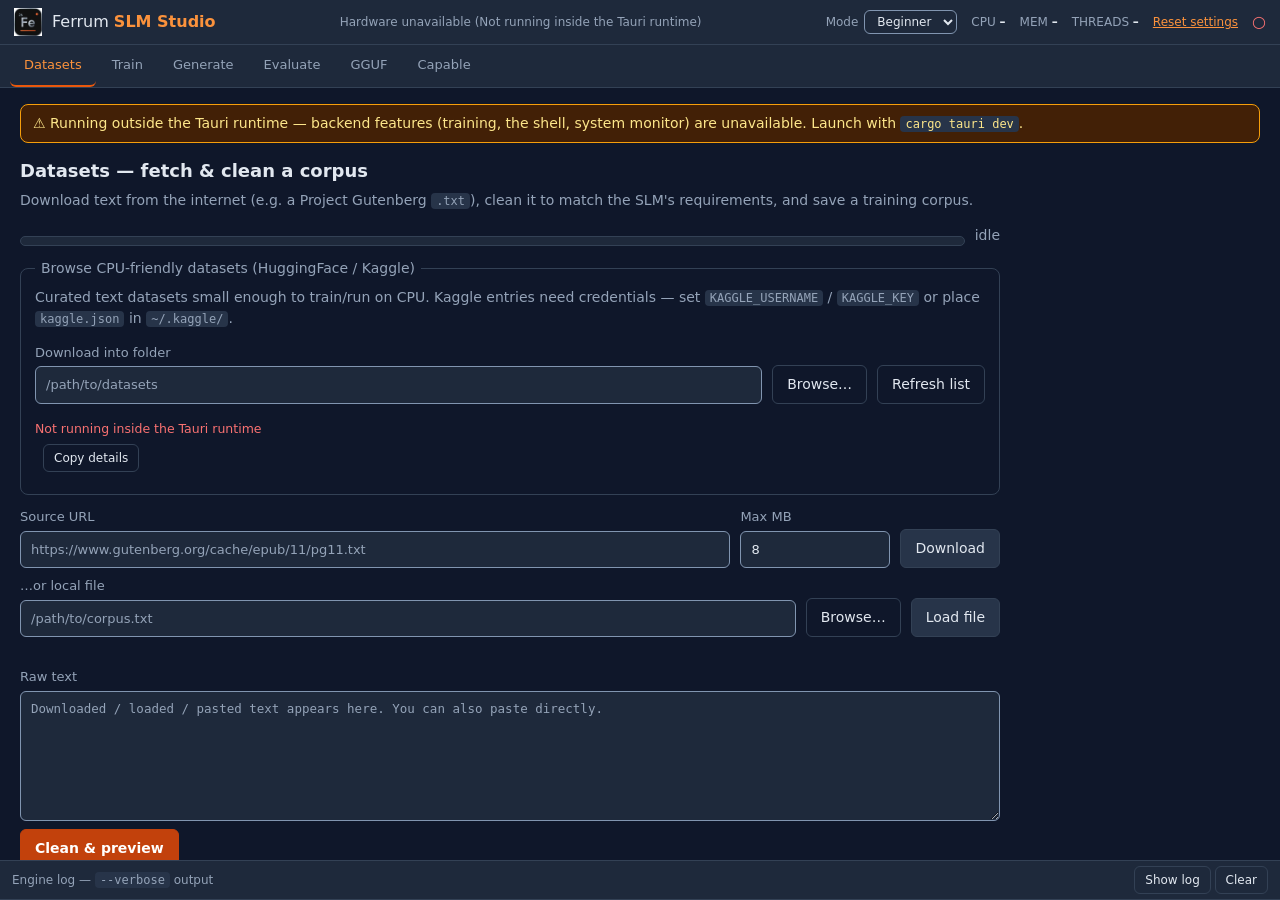
==== ferrum_gui/ui/index.html @ 92988f28 "feat(gui): add Beginner and Expert modes with presets and guided workflow - Add ferrum_gui/ui/core/m" ====
<!DOCTYPE html>
<html lang="en">
<head>
  <meta charset="UTF-8" />
  <meta name="viewport" content="width=device-width, initial-scale=1.0" />
  <title>Ferrum SLM Studio</title>
  <link rel="stylesheet" href="styles.css" />
</head>
<body>
  <!-- ── Top bar ─────────────────────────────────────────────────────────── -->
  <header id="topbar">
    <div class="brand">
      <img data-tip="The Ferrum logo. Ferrum SLM Studio is the desktop front end of the Ferrum engine: it trains, runs, evaluates, fine-tunes, exports and serves small language models, and every job runs on this computer's CPU; no GPU is used." src="logo.png" alt="Ferrum" width="28" height="28" />
      <span data-tip="The app name. Every tab calls the Ferrum engine library that the train_transformer and ferrum-serve command-line tools use too, and every model it writes is a GGUF file: byte-level BPE models also run in llama.cpp, Ollama and LM Studio, character-level ones only in Ferrum.">Ferrum <b>SLM Studio</b></span>
    </div>
    <div data-tip="Your hardware as the Studio detected it: CPU threads and cores, total and free RAM, and any GPU found. Ferrum is CPU-only, so a GPU is listed but never used. Free RAM is refreshed every 5 seconds; the line as it is now, which the top bar may cut short, follows." data-tip-live class="hwline muted" id="hwLine">Detecting your hardware...</div>
    <div class="mini-stats" id="miniStats">
      <label class="mode-switch">Mode
        <select id="uiMode">
          <option value="beginner">Beginner</option>
          <option value="expert">Expert</option>
        </select>
      </label>
      <span data-tip="Total CPU load of the whole machine in percent, counting every program, not only Ferrum. It is refreshed by the system monitor, every 1.5 seconds by default, and freezes when monitoring is switched off on the System tab." class="mini">CPU <b id="miniCpu">–</b></span>
      <span data-tip="Share of this machine's memory in use, in percent, counting every program. Training, fine-tuning and serving a model raise it. It is refreshed by the system monitor and freezes when monitoring is switched off on the System tab." class="mini">MEM <b id="miniMem">–</b></span>
      <span data-tip="Number of worker threads Ferrum's matrix kernels use, taken from the FERRUM_NUM_THREADS environment variable or, when that is not set, the detected core count. Generation and evaluation give identical results at any thread count; only speed changes." class="mini">THREADS <b id="miniThreads">–</b></span>
      <button id="resetSettings" class="linkbtn">Reset settings</button>
      <span data-tip="Backend connection. A filled green dot means the window talks to the Ferrum backend and every job works; a hollow red ring means the page runs outside the Tauri app, so training, the shell and the system monitor are unavailable." class="conn" id="connDot" role="img" aria-label="Backend not connected">○</span>
    </div>
  </header>

  <!-- ── Tabs ────────────────────────────────────────────────────────────── -->
  <div id="tabs" role="tablist" aria-label="Studio sections">
    <button class="tab active" id="tab-datasets" data-tab="datasets" role="tab" aria-controls="panel-datasets" aria-selected="true" tabindex="0">Datasets</button>
    <button class="tab adv-only" id="tab-prepare" data-tab="prepare" role="tab" aria-controls="panel-prepare" aria-selected="false" tabindex="-1">Prepare</button>
    <button class="tab" id="tab-train" data-tab="train" role="tab" aria-controls="panel-train" aria-selected="false" tabindex="-1">Train</button>
    <button class="tab" id="tab-generate" data-tab="generate" role="tab" aria-controls="panel-generate" aria-selected="false" tabindex="-1">Generate</button>
    <button class="tab" id="tab-evaluate" data-tab="evaluate" role="tab" aria-controls="panel-evaluate" aria-selected="false" tabindex="-1">Evaluate</button>
    <button class="tab adv-only" id="tab-models" data-tab="models" role="tab" aria-controls="panel-models" aria-selected="false" tabindex="-1">Models</button>
    <button class="tab" id="tab-gguf" data-tab="gguf" role="tab" aria-controls="panel-gguf" aria-selected="false" tabindex="-1">GGUF</button>
    <button class="tab adv-only" id="tab-finetune" data-tab="finetune" role="tab" aria-controls="panel-finetune" aria-selected="false" tabindex="-1">Fine-tune</button>
    <button class="tab adv-only" id="tab-export" data-tab="export" role="tab" aria-controls="panel-export" aria-selected="false" tabindex="-1">Export</button>
    <button class="tab adv-only" id="tab-serve" data-tab="serve" role="tab" aria-controls="panel-serve" aria-selected="false" tabindex="-1">Serve</button>
    <button class="tab adv-only" id="tab-system" data-tab="system" role="tab" aria-controls="panel-system" aria-selected="false" tabindex="-1">System</button>
    <button class="tab" id="tab-capable" data-tab="capable" role="tab" aria-controls="panel-capable" aria-selected="false" tabindex="-1">Capable</button>
  </div>

  <main id="content">
    <div data-tip="This warning appears only when the page is opened outside the Tauri desktop app, for example in a plain browser. Forms and tool-tips still work, but every button that needs the backend reports an error. Start the app with cargo tauri dev." id="webBanner" class="banner hidden">
      ⚠ Running outside the Tauri runtime — backend features (training, the shell,
      system monitor) are unavailable. Launch with <code>cargo tauri dev</code>.
    </div>

    <!-- ── Datasets ──────────────────────────────────────────────────────── -->
    <section class="panel active" id="panel-datasets" role="tabpanel" aria-labelledby="tab-datasets">
      <h2 data-tip="The Datasets tab turns raw text into a training corpus: fetch it from a URL, HuggingFace or Kaggle, or load a local file, then clean it, check the statistics and save it as a plain text file for the Train tab.">Datasets — fetch &amp; clean a corpus</h2>
      <p class="hint" data-tip="There are three ways in: Download from a URL, Load file from disk, or pasting into Raw text. Clean and preview never changes the raw text, and nothing reaches the disk until Save corpus writes the cleaned text, which the Train tab's Corpus field then uses if it is empty.">Download text from the internet (e.g. a Project Gutenberg
        <code>.txt</code>), clean it to match the SLM's requirements, and save a
        training corpus.</p>
      <div class="row">
        <div data-tip="Progress, from 0 to 100 percent, of the current Source URL, catalog, HuggingFace or Kaggle download or of a Clean run. It fills only when the total size is known. One runs at a time: the other buttons wait until it ends." class="progress" role="progressbar" aria-label="Download and clean progress" aria-valuemin="0" aria-valuemax="100" aria-valuenow="0"><div class="bar" id="dsBar"></div></div>
        <span data-tip="What the bar beside it is doing: idle, the megabytes downloaded so far out of the total, or the megabytes and documents cleaned. After a download it names the size and the source, after Clean only the megabytes cleaned, and after a failure it returns to idle." id="dsProgress" class="muted" role="status">idle</span>
      </div>

      <fieldset>
        <legend data-tip="This box lists curated text datasets small enough to train on a CPU and fetches single files from HuggingFace or Kaggle into the download folder. Every finished download is put into the local file field below, ready for Load file.">Browse CPU-friendly datasets (HuggingFace / Kaggle)</legend>
        <p class="hint" data-tip="HuggingFace files need no account except gated repositories, which take the Token field. Kaggle credentials are read by the backend from KAGGLE_USERNAME and KAGGLE_KEY or from ~/.kaggle/kaggle.json. Every download here is capped at 512 MiB and goes into the download folder.">Curated text datasets small enough to train/run on CPU.
          Kaggle entries need credentials — set <code>KAGGLE_USERNAME</code> /
          <code>KAGGLE_KEY</code> or place <code>kaggle.json</code> in
          <code>~/.kaggle/</code>.</p>
        <div class="row">
          <label>Download into folder
            <input type="text" id="dsDestDir" placeholder="/path/to/datasets" />
          </label>
          <button class="ghost browse-dir" id="dsDestDirBrowse" data-target="dsDestDir">Browse…</button>
          <button id="dsCatalogLoad" class="ghost">Refresh list</button>
        </div>
        <div data-tip="The dataset list: one card per entry with its name, source, approximate size, format and a short description, and a Download button that saves the file into the folder above. The list is built into the app; Refresh list reloads it." id="dsCatalog" class="catalog"></div>

        <div class="row adv-only">
          <label>HuggingFace repo
            <input type="text" id="dsHfRepo" placeholder="owner/name (e.g. roneneldan/TinyStories)" />
          </label>
          <label>File
            <input type="text" id="dsHfFile" placeholder="TinyStories-valid.txt" />
          </label>
          <label class="narrow">Token (gated)
            <input type="text" id="dsHfToken" placeholder="optional" />
          </label>
          <button id="dsHfDownload">Fetch HF</button>
        </div>
        <div class="row adv-only">
          <label>Kaggle owner/slug
            <input type="text" id="dsKgRepo" placeholder="owner/dataset" />
          </label>
          <label>File
            <input type="text" id="dsKgFile" placeholder="data.csv" />
          </label>
          <button id="dsKgDownload">Fetch Kaggle</button>
        </div>
        <span data-tip="Errors from the catalog, HuggingFace and Kaggle downloads appear here, for example a missing download folder, missing Kaggle credentials or a failed connection, with a hint and a Copy details button below. It is empty when all is well." class="err" id="errDsCatalog" role="alert"></span>
      </fieldset>

      <div class="row">
        <label>Source URL
          <input type="text" id="dsUrl" placeholder="https://www.gutenberg.org/cache/epub/11/pg11.txt" />
        </label>
        <label class="narrow">Max MB
          <input type="number" id="dsMaxMb" value="8" min="1" step="1" />
        </label>
        <button id="dsDownload">Download</button>
      </div>
      <div class="row">
        <label>…or local file
          <input type="text" id="dsFile" placeholder="/path/to/corpus.txt" />
        </label>
        <button class="ghost browse" id="dsFileBrowse" data-target="dsFile">Browse…</button>
        <button id="dsLoadFile">Load file</button>
      </div>
      <span data-tip="Errors from the Source URL download and from Load file appear here: an empty field, a URL that does not start with http or https, a host that does not answer, or a file that cannot be read. Empty means no error." class="err" id="errDsSource" role="alert"></span>

      <label>Raw text
        <textarea id="dsRaw" rows="6" placeholder="Downloaded / loaded / pasted text appears here. You can also paste directly."></textarea>
      </label>

      <fieldset class="adv-only">
        <legend data-tip="These switches decide what Clean and preview does to the raw text: drop Project Gutenberg headers and footers, collapse blank lines, turn smart punctuation into ASCII, remove control characters, lowercase, and cap the length. The Raw text box itself is never changed.">Cleaning options</legend>
        <label class="chk"><input type="checkbox" id="optGutenberg" checked /> Strip Project Gutenberg boilerplate</label>
        <label class="chk"><input type="checkbox" id="optCollapse" checked /> Collapse blank lines / trailing spaces</label>
        <label class="chk"><input type="checkbox" id="optPunct" checked /> Normalize smart punctuation → ASCII</label>
        <label class="chk"><input type="checkbox" id="optControl" checked /> Strip control characters</label>
        <label class="chk"><input type="checkbox" id="optLower" /> Lowercase (shrinks vocabulary)</label>
        <label class="narrow">Max chars (0 = all)
          <input type="number" id="optMaxChars" value="0" min="0" step="1000" />
        </label>
      </fieldset>

      <div class="row">
        <button id="dsClean" class="primary">Clean &amp; preview</button>
        <div data-tip="Statistics of the cleaned corpus after Clean and preview: characters, words, lines, bytes, and the number of distinct characters, which is the vocabulary a character-level model would need. It stays empty until the first clean." class="stats" id="dsStats"></div>
      </div>
      <span data-tip="Errors from Clean and preview appear here, for example when the Raw text box is empty or nothing is left after cleaning, which means the options removed everything. A hint and a Copy details button appear below it." class="err" id="errDsClean" role="alert"></span>

      <label>Cleaned preview
        <textarea id="dsPreview" rows="6" readonly placeholder="Cleaned corpus preview…"></textarea>
      </label>

      <div class="row">
        <label>Save to
          <input type="text" id="dsOut" placeholder="/path/to/clean_corpus.txt" />
        </label>
        <button class="ghost browse-save" id="dsOutBrowse" data-target="dsOut">Browse…</button>
        <button id="dsSave" class="primary">Save corpus</button>
        <button id="btnGoTrain" class="ghost">Continue to Train →</button>
      </div>
      <span data-tip="Errors from Save corpus appear here: nothing cleaned yet, an empty Save to path, or a folder or file the app cannot create or write. Missing parent folders are created automatically, so a brand-new path is fine." class="err" id="errDsSave" role="alert"></span>
    </section>

    <!-- ── Prepare (clean + split text files, like `train_transformer prepare`) ── -->
    <section class="panel" id="panel-prepare" role="tabpanel" aria-labelledby="tab-prepare">
      <h2 data-tip="The Prepare tab cleans text files or whole folders straight from disk, can drop duplicate documents, and splits them into train, validation and test files with a manifest, exactly like the train_transformer prepare command with the same options.">Prepare — clean, deduplicate and split a dataset</h2>
      <p class="hint" data-tip="The same split seed and the same documents always give the same split, and the seed is written into the manifest so a run can be repeated. Pressing Stop leaves every existing file unchanged. Progress counts bytes read across all input files.">Reads text files or whole folders straight from disk (a big corpus never
        goes through this window), cleans every document, and writes
        <code>train.txt</code>, <code>val.txt</code>, <code>test.txt</code> and a
        <code>manifest.json</code> that records what was done. It runs the same code as
        <code>train_transformer prepare</code>, so the same options give the same files.</p>

      <label>Input files and folders (one per line)
        <textarea id="dpInputs" rows="3" placeholder="/path/to/book.txt&#10;/path/to/folder-of-texts"></textarea>
      </label>
      <div class="row">
        <button class="ghost browse-add" id="dpAddFile" data-target="dpInputs">Add file…</button>
        <button class="ghost browse-add-dir" id="dpAddDir" data-target="dpInputs">Add folder…</button>
      </div>
      <div class="row">
        <label>Output folder <input type="text" id="dpOut" placeholder="/path/to/prepared" /></label>
        <button class="ghost browse-dir" id="dpOutBrowse" data-target="dpOut">Browse…</button>
      </div>

      <div class="grid">
        <label>Validation share <input type="number" id="dpVal" value="0.05" min="0" max="0.99" step="0.01" /></label>
        <label>Test share <input type="number" id="dpTest" value="0.05" min="0" max="0.99" step="0.01" /></label>
        <label>Split seed <input type="number" id="dpSeed" value="42" min="0" /></label>
        <label>Min chars <input type="number" id="dpMin" value="1" min="0" /></label>
        <label>Max chars (0=off) <input type="number" id="dpMax" value="0" min="0" /></label>
        <label>Document separator <input type="text" id="dpSep" value="&lt;|endoftext|&gt;" /></label>
      </div>
      <div class="row">
        <label class="chk"><input type="checkbox" id="dpDedup" /> Drop duplicate documents</label>
        <label class="chk"><input type="checkbox" id="dpNfkc" /> Unicode NFKC</label>
        <label class="chk"><input type="checkbox" id="dpLower" /> Lowercase</label>
        <label class="chk"><input type="checkbox" id="dpGutenberg" /> Strip Project Gutenberg boilerplate</label>
        <label class="chk"><input type="checkbox" id="dpLossy" /> Replace invalid UTF-8 bytes</label>
      </div>
      <span data-tip="Problems with the Prepare form or run appear here: no inputs, no output folder, a share that is not between 0 and 1, shares that add up to 1 or more, a negative whole number, or a file that cannot be read." class="err" id="errPrepare" role="alert"></span>

      <div class="row">
        <button id="dpRun" class="primary">Prepare</button>
        <button id="dpCancel" class="ghost hidden">Stop</button>
        <div data-tip="Progress of the running preparation, from 0 to 100 percent, measured in bytes of input read out of the total size of all input files. It jumps to 100 percent when the run finishes and starts again at 0 on the next run." class="progress" role="progressbar" aria-label="Dataset preparation progress" aria-valuemin="0" aria-valuemax="100" aria-valuenow="0"><div class="bar" id="dpBar"></div></div>
        <span data-tip="What the preparation is doing: idle, then the file number, megabytes read out of the total and documents read so far, then done or error, or stopped when Stop was pressed, in which case no files were changed." id="dpStatus" class="muted" role="status">idle</span>
      </div>
      <div data-tip="The summary of the last run: files read and seconds taken, the documents, characters, bytes and path of each split, why documents were rejected, the manifest path, and the same summary line the command line prints." id="dpResult" class="result"></div>
      <div class="row">
        <button id="dpUse" class="ghost hidden">Use the splits in Train and Evaluate</button>
      </div>
    </section>

    <!-- ── Train ─────────────────────────────────────────────────────────── -->
    <section class="panel" id="panel-train" role="tabpanel" aria-labelledby="tab-train">
      <h2 data-tip="The Train tab trains a new GPT-2 style transformer language model from scratch on your corpus, on the CPU, and saves it as a GGUF file. The Vocab field chooses a character-level model (0) or a byte-level BPE vocabulary (256 or more).">Train a transformer SLM</h2>
      <div class="row">
        <label>Corpus <input type="text" id="trCorpus" placeholder="/path/to/corpus.txt, or a token file made below" /></label>
        <button class="ghost browse" id="trCorpusBrowse" data-target="trCorpus">Browse…</button>
      </div>
      <div class="row">
        <label>Model output <input type="text" id="trModel" placeholder="/path/to/model.gguf" /></label>
        <button class="ghost browse-save" id="trModelBrowse" data-target="trModel">Browse…</button>
      </div>
      <div class="row">
        <label>Model size preset
          <select id="trPreset">
            <option value="custom" selected>Custom</option>
            <option value="tiny">Tiny (~0.2M params — fastest)</option>
            <option value="small">Small (~1.5M params — balanced)</option>
            <option value="medium">Medium (~7M params — stronger)</option>
          </select>
        </label>
      </div>

      <div class="grid">
        <label class="adv-only">Context <input type="number" id="trContext" value="16" min="1" /></label>
        <label class="adv-only">Embed dim <input type="number" id="trEmbed" value="32" min="1" /></label>
        <label class="adv-only">Heads <input type="number" id="trHeads" value="4" min="1" /></label>
        <label class="adv-only">Blocks <input type="number" id="trBlocks" value="2" min="1" /></label>
        <label class="adv-only">Hidden <input type="number" id="trHidden" value="64" min="1" /></label>
        <label>Epochs <input type="number" id="trEpochs" value="100" min="1" /></label>
        <label class="adv-only">LR <input type="number" id="trLr" value="0.01" step="0.001" min="0" /></label>
        <label class="adv-only">Batch <input type="number" id="trBatch" value="16" min="1" /></label>
        <label class="adv-only">Vocab (0/≥256) <input type="number" id="trVocab" value="512" min="0" /></label>
        <label class="adv-only">Threads (0=auto) <input type="number" id="trThreads" value="0" min="0" /></label>
        <label class="adv-only">Seed <input type="number" id="trSeed" value="1337" min="0" /></label>
        <label class="adv-only">Stride (0=ctx) <input type="number" id="trStride" value="0" min="0" /></label>
        <label class="adv-only">Token budget (0=off) <input type="text" id="trTokens" value="0" /></label>
        <label class="adv-only">Weight decay <input type="number" id="trWd" value="0" step="0.01" min="0" /></label>
        <label class="adv-only">Dropout <input type="number" id="trDropout" value="0" step="0.05" min="0" max="0.95" /></label>
        <label class="adv-only">Grad clip (0=off) <input type="number" id="trClip" value="0" step="0.1" min="0" /></label>
        <label class="adv-only">Warmup steps <input type="number" id="trWarmup" value="0" min="0" /></label>
        <label class="adv-only">Val fraction (0=off) <input type="number" id="trVal" value="0" step="0.05" min="0" max="0.5" /></label>
        <label class="adv-only">Patience <input type="number" id="trPatience" value="0" min="0" /></label>
        <label class="adv-only">Tokenizer file <input type="text" id="trTokenizer" placeholder="optional, e.g. tok.gguf" /></label>
        <label class="adv-only">Checkpoint file <input type="text" id="trCkpt" placeholder="optional, e.g. run.fckp" /></label>
        <label class="adv-only">Checkpoint every <input type="number" id="trCkptEvery" value="0" min="0" /></label>
      </div>
      <div class="row adv-only">
        <label class="chk"><input type="checkbox" id="trCosine" /> Cosine LR (with warmup)</label>
        <label class="chk"><input type="checkbox" id="trTie" /> Tie embedding + head</label>
        <label class="chk"><input type="checkbox" id="trQat" checked /> Int8 QAT</label>
        <label class="chk"><input type="checkbox" id="trResume" /> Resume from checkpoint</label>
      </div>
      <div class="grid adv-only">
        <label>Save precision
          <select id="trQuant">
            <option value="f32">f32 (full precision)</option>
            <option value="int8" selected>int8 (Q8_0)</option>
            <option value="int4">int4 (Q4_0)</option>
          </select>
        </label>
      </div>
      <label class="chk adv-only"><input type="checkbox" id="trVerbose" /> Verbose (stream engine internals to the terminal)</label>
      <fieldset class="adv-only">
        <legend data-tip="This optional block turns a corpus too big for memory into a token file once, using an existing tokenizer file. Training then streams the tokens from disk, so RAM does not grow with the corpus, and the model comes out the same.">Tokenize a large corpus first (optional)</legend>
        <p class="hint" data-tip="Tokenize corpus writes a ferrum-tokens GGUF file of token ids. When it finishes, the Train Corpus field is set to that file and the pre-flight check runs again, which then shows the file's token, document and vocabulary counts.">For text too big to hold in memory: turn it into a token file once, then put
          that file in the <strong>Corpus</strong> field above. Training streams it from disk, so RAM
          does not grow with the corpus. It uses the <strong>Tokenizer file</strong> field above, which
          must already exist (a first training run with that field filled in creates it), and gives the
          same model as training on the text.</p>
        <div class="row">
          <label>Text file or folder <input type="text" id="tkInput" placeholder="/path/to/corpus.txt or a folder of texts" /></label>
          <button class="ghost browse" id="tkInputBrowse" data-target="tkInput">File…</button>
          <button class="ghost browse-dir" id="tkInputDirBrowse" data-target="tkInput">Folder…</button>
        </div>
        <div class="row">
          <label>Token file to write <input type="text" id="tkOut" placeholder="/path/to/corpus.tok.gguf" /></label>
          <button class="ghost browse-save" id="tkOutBrowse" data-target="tkOut">Save as…</button>
          <label class="narrow">Document separator <input type="text" id="tkSep" value="&lt;|endoftext|&gt;" /></label>
        </div>
        <span data-tip="Problems with tokenizing appear here: an empty text, tokenizer or output field, a tokenizer file that does not exist yet, or text that cannot be read. A first training run with the Tokenizer file field filled in creates that tokenizer." class="err" id="errTokenize" role="alert"></span>
        <div class="row">
          <button id="tkRun">Tokenize corpus</button>
          <button id="tkCancel" class="ghost hidden">Stop</button>
          <div data-tip="Progress of the tokenizing run, from 0 to 100 percent, in bytes of text read out of the total size of all input files. It reaches 100 percent when the token file has been written and starts at 0 on the next run." class="progress" role="progressbar" aria-label="Tokenizing progress" aria-valuemin="0" aria-valuemax="100" aria-valuenow="0"><div class="bar" id="tkBar"></div></div>
          <span data-tip="What tokenizing is doing: idle, then the file number, megabytes read out of the total and tokens written so far, then done or error, or stopped when Stop was pressed, in which case no token file was written." id="tkStatus" class="muted" role="status">idle</span>
        </div>
        <div data-tip="The summary of the last tokenizing run: tokens and documents written, number of files, vocabulary size, seconds, bytes in and out and the token file path, plus the matching command-line line. The Train Corpus field then points at that file." id="tkResult" class="result"></div>
      </fieldset>
      <fieldset>
        <legend data-tip="The pre-flight check runs 300 milliseconds after any Train field changes. It estimates the parameter count and peak RAM of the run and whether llama.cpp can run the result. Train stays disabled while the run would exceed the RAM limit, unless the box below is ticked.">Pre-flight check</legend>
        <div data-tip="Pre-flight cards: parameter count, estimated peak RAM against the usable limit and the free RAM, whether llama.cpp can run the model and why, the tokens, documents and vocabulary of the token file plus a note on corpus and RAM when the corpus is one, and any problem to fix first." id="trPreflight" class="infocards"></div>
        <p data-tip="Why Train is blocked: the run needs more RAM than the engine allows, which is three quarters of the free RAM and at most 16 GB. Lower batch, context, embed dim or blocks, or tick the box below to skip the check." class="hint" id="trPreflightWhy"></p>
        <label class="chk hidden" id="trForceLabel"><input type="checkbox" id="trForce" /> I know, try anyway (skip the RAM check)</label>
      </fieldset>
      <span data-tip="Problems with training appear here: a required field left empty, a number out of range, an embed dim not divisible by the heads, a vocab between 1 and 255, Resume without a checkpoint file, or an engine error during the run." class="err" id="errTrain" role="alert"></span>

      <div class="row">
        <button id="trStart" class="primary">Train</button>
        <button id="trCancel" class="ghost hidden">Stop training</button>
        <div data-tip="Training progress from 0 to 100 percent: epochs finished out of the epochs requested. Under a token budget the number of epochs is not known in advance, so the bar does not move, but the status beside it still counts." class="progress" role="progressbar" aria-label="Training progress" aria-valuemin="0" aria-valuemax="100" aria-valuenow="0"><div class="bar" id="trBar"></div></div>
        <span data-tip="The training status: idle, training, then the current epoch out of the total with its loss, then done, error, or the step at which Stop ended the run. The loss should fall as the epochs go by." id="trStatus" class="muted" role="status">idle</span>
      </div>
      <canvas data-tip="The training loss curve: one point per reported epoch, only the latest 1000 kept, scaled between the lowest and the highest of the plotted points, whose values are printed on the chart. A falling line means the model is learning." id="trChart" width="900" height="140" role="img" aria-label="Training loss curve"></canvas>
      <pre data-tip="The result of the last training run: bytes written and model path, method, final loss and seconds, input and output dimensions, tokenizer and layer count. A run ended by Stop still saves the model trained so far." id="trResult" class="result"></pre>
      <div class="row">
        <button id="btnGoGenerate" class="ghost">Generate text with this model →</button>
        <button id="btnGoEvaluate" class="ghost">Evaluate this model →</button>
      </div>
    </section>

    <!-- ── Generate ──────────────────────────────────────────────────────── -->
    <section class="panel" id="panel-generate" role="tabpanel" aria-labelledby="tab-generate">
      <h2 data-tip="The Generate tab writes new text with a Ferrum model trained in this Studio or with the command line. The text appears in the box below while it is produced when streaming is on, or all at once at the end.">Generate (with live streaming)</h2>
      <div class="row">
        <label>Model <input type="text" id="genModel" placeholder="/path/to/model.gguf" /></label>
        <button class="ghost browse" id="genModelBrowse" data-target="genModel">Browse…</button>
      </div>
      <label>Seed text
        <textarea id="genSeed" rows="3" placeholder="Once upon a time"></textarea>
      </label>
      <div class="grid">
        <label>Chars <input type="number" id="genChars" value="200" min="1" /></label>
        <label>Temperature (0 = greedy) <input type="number" id="genTemp" value="0.8" step="0.05" min="0" /></label>
        <label class="adv-only">Gen seed (blank=random) <input type="number" id="genSeedNum" placeholder="random" /></label>
        <label class="adv-only">Max tokens (0 = use chars) <input type="number" id="genMaxTokens" value="0" min="0" step="1" /></label>
        <label class="adv-only">Top-k (0 = off) <input type="number" id="genTopK" value="0" min="0" step="1" /></label>
        <label class="adv-only">Top-p (1.0 = off) <input type="number" id="genTopP" value="1.0" min="0.01" max="1" step="0.05" /></label>
        <label class="adv-only">Repetition penalty (1.0 = off) <input type="number" id="genRep" value="1.0" min="0" step="0.05" /></label>
      </div>
      <label class="adv-only">Stop strings (one per line)
        <textarea id="genStop" rows="2" placeholder="e.g. a full stop and space, or \n for a new line"></textarea>
      </label>
      <label class="chk"><input type="checkbox" id="genStream" checked /> Stream output live</label>
      <label class="chk adv-only"><input type="checkbox" id="genVerbose" /> Verbose</label>
      <span data-tip="Problems with generating appear here: no model path, a number out of range such as Top-p above 1 or Chars below 1, a file that is not a Ferrum model, or an engine error while writing." class="err" id="errGen" role="alert"></span>
      <div class="row">
        <button id="genStart" class="primary">Generate</button>
        <button id="genCancel" class="ghost hidden">Stop</button>
        <span class="spinner hidden" id="genSpin" aria-hidden="true"></span><span data-tip="The generation status: generating while the model writes, then done or stopped with the number of characters returned, or error. The spinner beside it turns for as long as a generation runs." id="genStatus" class="muted" role="status"></span>
      </div>
      <div data-tip="The generated text. With streaming on it shows only the continuation, grows piece by piece and is set from the final result at the end, so a late piece is never lost; with streaming off the whole text, seed included, appears at the end." id="genOut" class="output" placeholder="Generated text appears here…"></div>
    </section>

    <!-- ── Evaluate ──────────────────────────────────────────────────────── -->
    <section class="panel" id="panel-evaluate" role="tabpanel" aria-labelledby="tab-evaluate">
      <h2 data-tip="The Evaluate tab scores models on text they were not trained on and adds one table row per scored text. Lower perplexity is better; a model that learned nothing scores about its vocabulary size, the uniform baseline.">Evaluate — held-out perplexity</h2>
      <p class="hint" data-tip="A held-out text and an optional test file give one row each, so a model can be checked on two texts in one run. Perplexity compares only models with the same vocabulary; the bits per byte column compares any two models on the same text.">Score one or more models on text they were <em>not</em> trained
        on. Lower perplexity is better; a model that learned nothing scores its
        vocabulary size.</p>
      <div class="row">
        <label>Model <input type="text" id="evModel" placeholder="/path/to/model.gguf" /></label>
        <button class="ghost browse" id="evModelBrowse" data-target="evModel">Browse…</button>
      </div>
      <div class="row">
        <label>Held-out text file <input type="text" id="evFile" placeholder="/path/to/heldout.txt (or paste below)" /></label>
        <button class="ghost browse" id="evFileBrowse" data-target="evFile">Browse…</button>
      </div>
      <label>…or paste held-out text
        <textarea id="evText" rows="3" placeholder="Paste held-out text to score against"></textarea>
      </label>
      <div class="row adv-only">
        <label>Test text file (optional) <input type="text" id="evTestFile" placeholder="/path/to/test.txt — scored as a second row" /></label>
        <button class="ghost browse" id="evTestFileBrowse" data-target="evTestFile">Browse…</button>
      </div>
      <label class="chk adv-only"><input type="checkbox" id="evLossy" /> Decode invalid UTF-8 lossily (replace bad bytes instead of refusing the file)</label>
      <fieldset class="adv-only">
        <legend data-tip="These settings apply only when the model is an imported Llama or Qwen GGUF, which is then scored like the eval-gguf command: precision, window length, an optional fine-tune checkpoint and the RAM override. Ferrum models ignore them.">Imported Llama/Qwen GGUF only</legend>
        <p class="hint" data-tip="Precision chooses how the imported weights are held in memory: f32 is exact, int8 and int4 are smaller and lossy. A fine-tune checkpoint forces f32. Window tokens 0 lets the scorer choose the window, and the RAM box skips the memory check.">A Ferrum model needs none of these. For a Llama or Qwen
          <code>.gguf</code> the model is scored like <code>eval-gguf</code>.</p>
        <div class="grid">
          <label>Precision
            <select id="evQuant">
              <option value="f32">f32 (exact)</option>
              <option value="int8">int8</option>
              <option value="int4">int4</option>
            </select>
          </label>
          <label>Window tokens (0 = auto) <input type="number" id="evCtx" value="0" min="0" step="1" /></label>
        </div>
        <div class="row">
          <label>Fine-tune checkpoint (optional) <input type="text" id="evResume" placeholder="/path/to/finetune.flck — scores the tuned weights (forces f32)" /></label>
          <button class="ghost browse" id="evResumeBrowse" data-target="evResume">Browse…</button>
        </div>
        <label class="chk"><input type="checkbox" id="evForce" /> Load even if it may exceed available RAM</label>
      </fieldset>
      <span data-tip="Problems with evaluating appear here: no model, no held-out text or file, a text too short to score, a file that cannot be read or is not valid UTF-8 without the lossy option, or a model that will not load." class="err" id="errEval" role="alert"></span>
      <div class="row">
        <button id="evRun" class="primary">Evaluate &amp; add row</button>
        <button id="evClear" class="ghost">Clear table</button>
        <span class="spinner hidden" id="evSpin" aria-hidden="true"></span><span data-tip="The evaluation status: evaluating while scoring runs, then added, or added with the number of rows when a test file was scored too, or error. A notice also reports the perplexity of each new row." id="evStatus" class="muted" role="status"></span>
      </div>
      <div class="row">
        <label>Save JSON to <input type="text" id="evJsonPath" placeholder="/path/to/eval.json" /></label>
        <button class="ghost browse-save" id="evJsonBrowse" data-target="evJsonPath">Browse…</button>
        <button id="evSaveJson" class="ghost">Save JSON</button>
      </div>
      <span data-tip="Problems with Save JSON appear here: no evaluation in the table, an empty path, or a file that cannot be written. The saved file has the same keys as eval --json, under held_out and test when both were scored." class="err" id="errEvalJson" role="alert"></span>
      <table data-tip="The results table: one row per scored text, newest at the bottom, kept across restarts for up to 50 runs. A row's verdict says learned when its perplexity is below half the uniform baseline. Clear table empties it." id="evTable" class="data">
        <thead><tr>
          <th data-tip="The file name of the model that was scored, without its folder. Compare perplexity only between models with the same vocabulary; bits per byte compares any two models that scored the same text.">Model</th><th data-tip="Which text the row scored: held-out for the text pasted or named in the held-out file field, test for the optional test text file, which is scored the same way and reported as a second row.">Set</th><th data-tip="How many next-token predictions were scored, about the number of tokens in the text. More predictions give a steadier result, and a very short text gives a noisy perplexity. It is the tokens field of the saved JSON report.">Predictions</th><th data-tip="Average cross-entropy per predicted token, in nats, the natural-logarithm unit: how surprised the model was by each real next token. Lower is better, and the perplexity column is e raised to this number.">Cross-entropy (nats)</th>
          <th data-tip="The same cross-entropy in bits instead of nats, that is divided by ln 2: the average number of bits the model would need to encode each token of the text. Lower is better.">Bits/token</th><th data-tip="Cross-entropy spread over the bytes of the text instead of its tokens: total bits divided by bytes. It does not depend on the vocabulary, so it compares character-level and BPE models fairly. Lower is better.">Bits/byte</th><th data-tip="The headline number: e to the cross-entropy, read as the number of tokens the model was choosing between at each step. Lower is better, and a value near the uniform baseline means the model learned almost nothing.">Perplexity</th><th data-tip="The perplexity of a model that guesses uniformly over its whole vocabulary, which equals the vocabulary size. It is the score of a model that learned nothing, and the yardstick of the verdict column.">Uniform baseline</th>
          <th data-tip="Wall-clock seconds the scoring of this text took on this machine. It grows with model size and text length, and depends on the precision, the number of Ferrum threads and any other load on the machine.">Seconds</th><th data-tip="Learned when the perplexity is below half the uniform baseline, otherwise weak. It is a quick sanity check, not a quality grade: a weak model has barely beaten random guessing over its vocabulary.">Verdict</th>
        </tr></thead>
        <tbody></tbody>
      </table>
    </section>

    <!-- ── Models ────────────────────────────────────────────────────────── -->
    <section class="panel" id="panel-models" role="tabpanel" aria-labelledby="tab-models">
      <h2 data-tip="The Models tab reads a Ferrum model file from disk and shows what is inside it, without changing it. Use it to check a model's tokenizer, size and shape before generating, evaluating or exporting with it.">Models — inspect / load from disk</h2>
      <div class="row">
        <label>Model file <input type="text" id="miPath" placeholder="/path/to/model.gguf" /></label>
        <button class="ghost browse" id="miPathBrowse" data-target="miPath">Browse…</button>
        <button id="miInspect" class="primary">Inspect / reload</button>
      </div>
      <span data-tip="Problems with Inspect appear here: an empty path, a file that does not exist or cannot be read, or a file that is not a valid Ferrum model. A hint and a Copy details button for the full message sit below it." class="err" id="errModel" role="alert"></span>
      <div data-tip="The model's details after Inspect: file path, size in bytes, GGUF format, name, task, input and output dimensions, the tokenizer with its vocabulary size, the number of BPE merges (0 for a character-level model) and the layer count." id="miInfo" class="infocards"></div>
    </section>

    <!-- ── GGUF (import & run Llama/Qwen checkpoints) ─────────────────────── -->
    <section class="panel" id="panel-gguf" role="tabpanel" aria-labelledby="tab-gguf">
      <h2 data-tip="The GGUF tab imports an external Llama or Qwen checkpoint in GGUF format and generates text from it on the CPU. Inspect reads only the header; Run loads the weights at the chosen precision and writes a reply.">GGUF — import &amp; run a Llama/Qwen checkpoint</h2>
      <p class="hint" data-tip="Every Run loads the whole model into memory at the chosen precision and then generates up to Max new tokens; the status line reports tokens per second. A model that may not fit in the free RAM is refused unless the RAM box below is ticked.">Load an external <code>.gguf</code> model (F32/F16/Q8_0/Q8_1/Q4_0/Q4_1/Q4_K/Q5_K/Q6_K)
        and generate from it. CPU-only: a 1B model decodes at only a few tokens/sec and a
        real prompt takes tens of seconds to ingest. Prefer <strong>int8</strong> for speed,
        <strong>int4</strong> for memory. Quantized import is lossy; <strong>f32</strong> avoids it.</p>
      <div class="row">
        <label>GGUF file <input type="text" id="ggPath" placeholder="/path/to/model.gguf" /></label>
        <button class="ghost browse" id="ggPathBrowse" data-target="ggPath">Browse…</button>
        <button id="ggInspect" class="ghost">Inspect</button>
      </div>
      <div data-tip="Cards after Inspect: architecture and whether Ferrum can run it, GGUF version and tensor count, the shape (width, layers, heads, key-value heads, vocabulary), tokenizer, resident RAM at int4, int8 and f32, free RAM and a note." id="ggInfo" class="infocards"></div>
      <label>Prompt
        <textarea id="ggPrompt" rows="3" placeholder="Once upon a time"></textarea>
      </label>
      <div class="grid">
        <label>Precision
          <select id="ggQuant">
            <option value="int8">int8 (fastest)</option>
            <option value="int4">int4 (smallest)</option>
            <option value="f32">f32 (no re-quant)</option>
          </select>
        </label>
        <label>Max new tokens <input type="number" id="ggMax" value="64" min="1" /></label>
        <label>Temperature (0 = greedy) <input type="number" id="ggTemp" value="0.8" step="0.05" min="0" /></label>
        <label class="adv-only">Top-k (0 = off) <input type="number" id="ggTopK" value="0" min="0" step="1" /></label>
        <label class="adv-only">Top-p (1.0 = off) <input type="number" id="ggTopP" value="1.0" min="0.01" max="1" step="0.05" /></label>
        <label class="adv-only">Repetition penalty (1.0 = off) <input type="number" id="ggRep" value="1.0" min="0" step="0.05" /></label>
        <label class="adv-only">Gen seed (blank=random) <input type="number" id="ggSeed" placeholder="random" /></label>
      </div>
      <label class="adv-only">Stop strings (one per line)
        <textarea id="ggStop" rows="2" placeholder="e.g. a full stop and space, or \n for a new line"></textarea>
      </label>
      <label class="adv-only">Token IDs (only if the file has no tokenizer)
        <input type="text" id="ggIds" placeholder="e.g. 1 234 56" />
      </label>
      <div class="row adv-only">
        <label>Fine-tune checkpoint (optional) <input type="text" id="ggResume" placeholder="/path/to/finetune.flck — overlays trained weights (forces f32)" /></label>
        <button class="ghost browse" id="ggResumeBrowse" data-target="ggResume">Browse…</button>
      </div>
      <label class="chk"><input type="checkbox" id="ggChatFmt" checked /> Chat format (auto)</label>
      <label class="chk adv-only"><input type="checkbox" id="ggForce" /> Load even if it may exceed available RAM</label>
      <span data-tip="Problems with the GGUF tab appear here: no file, neither a prompt nor token IDs, a sampler value out of range, a model too big for the free RAM without the override, or an architecture or tensor type that cannot be run." class="err" id="errGguf" role="alert"></span>
      <div class="row">
        <button id="ggRun" class="primary">Run</button>
        <button id="ggCancel" class="ghost hidden">Stop</button>
        <span class="spinner hidden" id="ggSpin" aria-hidden="true"></span><span data-tip="The run status: inspecting, loading and generating, then done with the tokens generated, seconds, tokens per second and prompt length, or stopped, or cancelled when the size warning was declined, or error." id="ggStatus" class="muted" role="status"></span>
      </div>
      <div data-tip="The text the imported model generated for your prompt, shown when the run ends rather than streamed. With Chat format on, the prompt was first wrapped in a chat template when one was detected from the file's metadata or architecture; otherwise it was sent as plain text. Select the text to copy it." id="ggOut" class="output" placeholder="Generated text appears here…"></div>
    </section>

    <!-- ── Fine-tune (GGUF) ──────────────────────────────────────────────── -->
    <section class="panel" id="panel-finetune" role="tabpanel" aria-labelledby="tab-finetune">
      <h2 data-tip="The Fine-tune tab adapts an imported Llama or Qwen GGUF to your own text with AdamW in full f32 precision and writes a .flck checkpoint. Training needs roughly four times the f32 weight size in RAM.">Fine-tune — adapt an imported GGUF to your corpus</h2>
      <p class="hint" data-tip="The base GGUF file is never changed: only the .flck checkpoint is written, and a Resume checkpoint continues an earlier run. Pressing Stop still saves the checkpoint so far. Each extra thread holds its own copy of the gradients, costing RAM about the size of the weights.">AdamW fine-tunes a Llama/Qwen <code>.gguf</code> on your own text (full-precision f32 masters),
        then writes a <code>.flck</code> checkpoint. Run it back on the <strong>GGUF</strong> tab via the
        “Fine-tune checkpoint” field. CPU-only: keep the model small — training needs roughly
        4× the f32 weight size in RAM (weights + gradient + Adam moments).</p>
      <div class="row">
        <label>GGUF file <input type="text" id="ftPath" placeholder="/path/to/model.gguf" /></label>
        <button class="ghost browse" id="ftPathBrowse" data-target="ftPath">Browse…</button>
      </div>
      <div class="row">
        <label>Training corpus (.txt) <input type="text" id="ftCorpus" placeholder="/path/to/corpus.txt" /></label>
        <button class="ghost browse" id="ftCorpusBrowse" data-target="ftCorpus">Browse…</button>
      </div>
      <div class="row">
        <label>Output checkpoint (.flck) <input type="text" id="ftOut" placeholder="/path/to/finetune.flck" /></label>
        <button class="ghost browse-save" id="ftOutBrowse" data-target="ftOut">Browse…</button>
      </div>
      <div class="grid">
        <label>Epochs <input type="number" id="ftEpochs" value="3" min="1" /></label>
        <label>Learning rate <input type="number" id="ftLr" value="0.0001" step="0.00005" min="0" /></label>
        <label>Batch size <input type="number" id="ftBatch" value="8" min="1" /></label>
        <label>Sequence length <input type="number" id="ftSeq" value="64" min="2" /></label>
        <label>Warmup steps (0=off) <input type="number" id="ftWarmup" value="0" min="0" /></label>
        <label>Grad clip (0=off) <input type="number" id="ftClip" value="1.0" step="0.1" min="0" /></label>
        <label>Weight decay <input type="number" id="ftWd" value="0.0" step="0.01" min="0" /></label>
        <label>Dropout <input type="number" id="ftDropout" value="0.0" step="0.05" min="0" max="0.95" /></label>
        <label>Threads (0=auto) <input type="number" id="ftThreads" value="0" min="0" /></label>
        <label>Seed <input type="number" id="ftSeed" value="1337" min="0" /></label>
      </div>
      <div class="row">
        <label>Resume checkpoint (optional) <input type="text" id="ftResume" placeholder="/path/to/prev.flck — continue a run" /></label>
        <button class="ghost browse" id="ftResumeBrowse" data-target="ftResume">Browse…</button>
      </div>
      <label class="chk"><input type="checkbox" id="ftQat" /> Quantization-aware (int8) fine-tuning</label>
      <label class="chk"><input type="checkbox" id="ftForce" /> Train even if the estimate exceeds available RAM</label>
      <span data-tip="Problems with fine-tuning appear here: an empty model, corpus or output path, a number out of range, a RAM estimate above the free memory without the override, a model that cannot be trained, or an engine error during training." class="err" id="errFt" role="alert"></span>
      <div class="row">
        <button id="ftRun" class="primary">Fine-tune</button>
        <button id="ftCancel" class="ghost hidden">Stop fine-tuning</button>
        <div data-tip="Fine-tuning progress from 0 to 100 percent: epochs finished out of the epochs requested. Each epoch is one full pass over the training corpus, so a big corpus or a big model moves the bar slowly." class="progress" role="progressbar" aria-label="Fine-tuning progress" aria-valuemin="0" aria-valuemax="100" aria-valuenow="0"><div class="bar" id="ftBar"></div></div>
        <span class="spinner hidden" id="ftSpin" aria-hidden="true"></span><span data-tip="The fine-tune status: fine-tuning, then the current epoch out of the total with its loss and perplexity, then done, error, or the step at which Stop ended the run. The spinner beside it turns while it runs." id="ftStatus" class="muted" role="status"></span>
      </div>
      <canvas data-tip="The fine-tuning loss curve: one point per reported epoch, only the latest 1000 kept, scaled between the lowest and the highest of the plotted points, whose values are printed on the chart. A falling line means the model is adapting to your corpus." id="ftChart" width="900" height="140" role="img" aria-label="Fine-tuning loss curve"></canvas>
      <div data-tip="The result of the last fine-tune: checkpoint bytes and path, epochs, first and final loss, tokens, steps and seconds, and where to use the checkpoint. A run ended by Stop still saves a checkpoint that can be resumed." id="ftResult" class="result"></div>
    </section>

    <!-- ── Export (write a GGUF back out) ───────────────────────────────── -->
    <section class="panel" id="panel-export" role="tabpanel" aria-labelledby="tab-export">
      <h2 data-tip="The Export tab writes an imported GGUF, optionally with a fine-tune checkpoint applied, to a new GGUF file in the number format you choose. The new file runs in llama.cpp, Ollama and LM Studio as it is.">Export — write a model back to GGUF</h2>
      <p class="hint" data-tip="Export loads every weight as f32 first, so it needs about the f32 size in RAM that Inspect shows, and it is refused when that exceeds the free RAM unless the RAM box below is ticked. Only the output file is written.">Serializes a Llama/Qwen <code>.gguf</code> — optionally with a
        fine-tune checkpoint applied — to a new GGUF that runs in llama.cpp, ollama,
        or LM Studio. <strong>f16/f32</strong> are lossless (f32 masters); re-quantizing an
        already-quantized file is lossy. Norms and biases stay f32; a matrix whose row
        length is not block-aligned for the chosen type falls back to f16 (the summary
        below shows exactly what was written).</p>
      <div class="row">
        <label>Source GGUF <input type="text" id="exPath" placeholder="/path/to/model.gguf" /></label>
        <button class="ghost browse" id="exPathBrowse" data-target="exPath">Browse…</button>
        <button id="exInspect" class="ghost">Inspect</button>
      </div>
      <div data-tip="Cards after Inspect: architecture and whether it can be exported, GGUF version and tensor count, shape, tokenizer, the f32 memory the export needs because it loads every weight as f32, and the free RAM." id="exInfo" class="infocards"></div>
      <div class="grid">
        <label>Output type
          <select id="exQuant">
            <option value="q8_0">q8_0 (default — high quality)</option>
            <option value="q4_k">q4_k (small, modern)</option>
            <option value="q5_k">q5_k</option>
            <option value="q6_k">q6_k (near-lossless)</option>
            <option value="q4_0">q4_0 (legacy)</option>
            <option value="q4_1">q4_1 (legacy)</option>
            <option value="q8_1">q8_1 (legacy)</option>
            <option value="f16">f16 (lossless, 2 B/param)</option>
            <option value="f32">f32 (lossless, 4 B/param)</option>
          </select>
        </label>
      </div>
      <div class="row">
        <label>Fine-tune checkpoint (optional) <input type="text" id="exResume" placeholder="/path/to/finetune.flck — export tuned weights" /></label>
        <button class="ghost browse" id="exResumeBrowse" data-target="exResume">Browse…</button>
      </div>
      <div class="row">
        <label>Output file (.gguf) <input type="text" id="exOut" placeholder="/path/to/out.gguf" /></label>
        <button class="ghost browse-save" id="exOutBrowse" data-target="exOut">Save as…</button>
      </div>
      <label class="chk"><input type="checkbox" id="exForce" /> Export even if the estimate exceeds available RAM</label>
      <span data-tip="Problems with exporting appear here: an empty source or output path, a model too big for the free RAM without the override, an architecture that cannot be exported, or a file that cannot be read or written." class="err" id="errExport" role="alert"></span>
      <div class="row">
        <button id="exExport" class="primary">Export</button>
        <button id="exCancel" class="ghost hidden">Cancel export</button>
        <span class="spinner hidden" id="exSpin" aria-hidden="true"></span><span data-tip="The export status: inspecting or starting, then a line for each phase of the export while it runs, then done or error, or cancelled when the size warning was declined or Cancel export was pressed." id="exStatus" class="muted" role="status"></span>
      </div>
      <div data-tip="The result of the last export: bytes written, output path and seconds, and a summary of the tensor types written, which shows any matrix that fell back to f16 because its row length was not block-aligned for the chosen type." id="exResult" class="result"></div>

      <fieldset>
        <legend data-tip="This block hands a Ferrum byte-level BPE model, a gpt2 GGUF, to Ollama or LM Studio, with the same code as the export-ollama and export-lmstudio commands. Any other model is refused before a tool starts.">Run a Ferrum model in Ollama or LM Studio</legend>
        <p class="hint" data-tip="Export to Ollama runs ollama create with a generated Modelfile, and Import into LM Studio runs lms import. Each tool is found by its program field, then the FERRUM_OLLAMA or FERRUM_LMS variable, then PATH, then its default install path.">Only Ferrum's own byte-level BPE models (<code>gpt2</code> GGUF) run
          there; anything else is refused before a tool starts (an imported llama model needs a
          hand-written Modelfile, Manual section 9.5).
          This runs the same code as <code>export-ollama</code> and <code>export-lmstudio</code>.
          Use <strong>Show Modelfile and commands</strong> first: it starts nothing.</p>
        <div class="row">
          <label>Ferrum model (.gguf) <input type="text" id="rxPath" placeholder="/path/to/model.gguf (trained here, BPE vocabulary)" /></label>
          <button class="ghost browse" id="rxPathBrowse" data-target="rxPath">Browse…</button>
        </div>
        <div class="grid">
          <label>Ollama model name <input type="text" id="rxName" value="ferrum-model" /></label>
          <label>LM Studio repo (optional) <input type="text" id="rxRepo" placeholder="publisher/name; empty = ferrum/&lt;file name&gt;" /></label>
        </div>
        <div class="row">
          <label>ollama program (optional) <input type="text" id="rxOllamaBin" placeholder="empty = FERRUM_OLLAMA, PATH, ~/.local/bin/ollama" /></label>
          <button class="ghost browse" id="rxOllamaBinBrowse" data-target="rxOllamaBin">Browse…</button>
        </div>
        <div class="row">
          <label>lms program (optional) <input type="text" id="rxLmsBin" placeholder="empty = FERRUM_LMS, PATH, ~/.lmstudio/bin/lms" /></label>
          <button class="ghost browse" id="rxLmsBinBrowse" data-target="rxLmsBin">Browse…</button>
        </div>
        <div class="row">
          <label>Modelfile to write (for Write Modelfile only) <input type="text" id="rxModelfileOut" placeholder="/path/to/ferrum.Modelfile" /></label>
          <button class="ghost browse-save" id="rxModelfileOutBrowse" data-target="rxModelfileOut">Save as…</button>
        </div>
        <span data-tip="Problems with the Ollama and LM Studio export appear here: an empty model, name or Modelfile field, a model that is not a Ferrum BPE model, a tool that cannot be found, or a tool that failed." class="err" id="errRuntime" role="alert"></span>
        <div class="row">
          <button id="rxPreview" class="ghost">Show Modelfile and commands</button>
          <button id="rxOllama" class="primary">Export to Ollama</button>
          <button id="rxLms" class="primary">Import into LM Studio</button>
          <button id="rxWriteModelfile" class="ghost">Write Modelfile only</button>
          <button id="rxCancel" class="ghost hidden">Stop</button>
          <span data-tip="The status of the Ollama or LM Studio step: looking while previewing, then empty once the preview is shown or error; running or writing during a run, then done, stopped or error. An Ollama create can take a while on a big model, and the buttons stay disabled meanwhile." id="rxStatus" class="muted" role="status"></span>
        </div>
        <label>Modelfile
          <textarea id="rxModelfile" rows="6" readonly placeholder="The Modelfile appears here."></textarea>
        </label>
        <div data-tip="What the last step did: for a preview, the tool each target would use and its commands, ending with Nothing was run; after a run, the summary, every command that ran and the tool's output." id="rxResult" class="result"></div>
      </fieldset>
    </section>

    <!-- ── Serve ─────────────────────────────────────────────────────────── -->
    <section class="panel" id="panel-serve" role="tabpanel" aria-labelledby="tab-serve">
      <h2 data-tip="The Serve tab starts an HTTP server for one Ferrum model inside this window, the same server as the ferrum-serve command, so scripts and evaluation harnesses can score and generate text over HTTP.">Serve — an HTTP server for one model</h2>
      <p class="hint" data-tip="The server answers on /health, /v1/info, /v1/loglikelihood, /v1/loglikelihood_rolling and /v1/generate. The Studio never stores or logs the token, and Stop server waits at most 10 seconds for running requests before cutting them off.">Starts the same server as the <code>ferrum-serve</code> command inside this
        window, so other programs (an evaluation harness, a script, <code>curl</code>) can score
        text and generate with a Ferrum model over HTTP. One model at a time. It listens on this
        machine only unless you change the host, and then it needs a bearer token. Nothing is sent
        anywhere else.</p>
      <div class="row">
        <label>Model <input type="text" id="svModel" placeholder="/path/to/model.gguf" /></label>
        <button class="ghost browse" id="svModelBrowse" data-target="svModel">Browse…</button>
      </div>
      <div class="grid">
        <label>Host <input type="text" id="svHost" value="127.0.0.1" autocomplete="off" /></label>
        <label>Port (0 = pick a free one) <input type="number" id="svPort" value="8080" min="0" max="65535" step="1" /></label>
        <label>Max batch <input type="number" id="svMaxBatch" value="64" min="1" step="1" /></label>
        <label>Max characters per text <input type="number" id="svMaxChars" value="65536" min="1" step="1" /></label>
        <label>Max request body (bytes) <input type="number" id="svMaxBody" value="8388608" min="1" step="1" /></label>
        <label>Max tokens per generation <input type="number" id="svMaxTokens" value="4096" min="1" step="1" /></label>
      </div>
      <div class="row">
        <label>Bearer token (optional on this machine) <input type="password" id="svToken" autocomplete="off" spellcheck="false" /></label>
        <button class="ghost" id="svGenToken">Generate</button>
        <label class="chk"><input type="checkbox" id="svShowToken" /> Show token</label>
      </div>
      <span data-tip="Problems with the server appear here: an empty model or host, a port above 65535, a limit below 1, a port already taken, a host other than this machine without a token, or a model that will not load." class="err" id="errServe" role="alert"></span>
      <div class="row">
        <button id="svStart" class="primary">Start server</button>
        <button id="svStop" class="ghost hidden">Stop server</button>
        <span class="spinner hidden" id="svSpin" aria-hidden="true"></span><span data-tip="The server status: loading the model, running, stopping, then stopped with the number of requests answered, or error. If the server stops on its own, it reads stopped and the server log below says why." id="svStatus" class="muted" role="status"></span>
      </div>
      <div id="svRunning" class="hidden">
        <p data-tip="Where the running server listens, as a full URL, and how many requests it has answered so far. The counter is refreshed once per second while the server runs, and this line is hidden when no server runs.">Listening at <code id="svUrl"></code> — <b id="svRequests">0</b> requests so far</p>
        <div class="row">
          <button class="ghost" id="svCopyUrl">Copy URL</button>
          <button class="ghost" id="svCopyCurl">Copy curl example</button>
        </div>
        <pre data-tip="A ready-to-paste curl command that asks the running server for 32 tokens after Once upon a time. When a token is set, the command reads it from the FERRUM_TOKEN environment variable, so the copied text never contains the token." id="svCurl" class="result"></pre>
      </div>
      <h3 data-tip="The server log below lists the server's own messages and every request it answered, newest at the bottom. It keeps the latest 500 lines and is not saved anywhere when the window closes.">Server log</h3>
      <div data-tip="The server log: one line per server message or answered request, newest at the bottom, at most the latest 500 lines. It can be focused with Tab and scrolled with the keys; screen readers do not announce each new line." id="svLog" class="serverlog" role="log" aria-live="off" aria-label="Server log" tabindex="0"></div>
    </section>

    <!-- ── System ────────────────────────────────────────────────────────── -->
    <section class="panel" id="panel-system" role="tabpanel" aria-labelledby="tab-system">
      <h2 data-tip="The System monitor shows the live CPU load, memory use and per-core load of this machine, polled from the backend at the interval below. The same poll feeds the CPU, MEM and THREADS figures in the top bar.">System monitor</h2>
      <p data-tip="The full hardware line: CPU threads and cores, total and free RAM, and any GPU detected. Ferrum runs only on the CPU, so a GPU is listed but not used. Free RAM is refreshed every 5 seconds." class="hint" id="hwSystem">Detecting your hardware...</p>
      <div class="row">
        <label class="chk"><input type="checkbox" id="sysOn" checked /> Monitoring on</label>
        <label class="narrow">Interval (s) <input type="number" id="sysInterval" value="1.5" step="0.5" min="0.5" /></label>
      </div>
      <div class="sysgrid">
        <div class="gauge">
          <h3 data-tip="The CPU total gauge below shows the load of all CPU cores together, as a percentage with one decimal and as a bar, for every program on the machine, not only Ferrum. It is refreshed at each monitor poll.">CPU total</h3>
          <div data-tip="Total CPU load in percent, averaged over all cores and counting every program on the machine, with one decimal. It is refreshed at each monitor poll and stays at the last value while monitoring is switched off." class="big" id="sysCpu">–</div>
          <div data-tip="Bar view of the total CPU load, from empty at 0 percent to full at 100 percent. Screen readers read the same value as a progress bar named CPU load, refreshed at every monitor poll." class="meter" role="progressbar" aria-label="CPU load" aria-valuemin="0" aria-valuemax="100" aria-valuenow="0"><div id="sysCpuBar"></div></div>
        </div>
        <div class="gauge">
          <h3 data-tip="The Memory gauge below shows how much of this machine's RAM is in use, as a percentage, as a bar and as used out of total, counting every program. Compare it with the peak RAM estimate on the Train tab.">Memory</h3>
          <div data-tip="Share of RAM in use, in percent with one decimal, counting every program on the machine. The line below gives the same amount as used and total size. It stays at the last value while monitoring is switched off." class="big" id="sysMem">–</div>
          <div data-tip="Bar view of the memory in use, from empty at 0 percent to full at 100 percent of the total RAM. Screen readers read it as a progress bar named Memory in use, refreshed at every monitor poll." class="meter" role="progressbar" aria-label="Memory in use" aria-valuemin="0" aria-valuemax="100" aria-valuenow="0"><div id="sysMemBar"></div></div>
          <div data-tip="Memory in use and total memory, in units of 1024, so 1 GB here is 1024 MB. It stays empty until the first monitor poll. The free memory the Studio's estimates work with is in the hardware line above." class="muted" id="sysMemAbs"></div>
        </div>
        <div class="gauge">
          <h3 data-tip="The Ferrum threads gauge below shows how many worker threads the engine's parallel matrix kernels use. The number is fixed when the app starts, from FERRUM_NUM_THREADS or the detected core count, and does not change while it runs.">Ferrum threads</h3>
          <div data-tip="Size of Ferrum's worker thread pool. Set FERRUM_NUM_THREADS before starting the app to change it. Generation and evaluation results are identical at any thread count; more threads only change the speed." class="big" id="sysThreads">–</div>
          <div data-tip="The worker threads run Ferrum's hand-written parallel matrix multiplication. The Threads fields on the Train and Fine-tune tabs choose the training workers separately; 0 in those fields picks this number." class="muted">used by parallel kernels</div>
        </div>
      </div>
      <h3 data-tip="The per-core list below shows one entry for each logical CPU core with its load in percent and a bar, so you can see whether a job keeps all cores busy or only a few. It is refreshed at each monitor poll.">Per-core load</h3>
      <div data-tip="One entry per logical CPU core, numbered from 0, with its load in percent and a bar. The list is rebuilt at every monitor poll and stays empty until the first poll, or when the page runs outside the desktop app." id="sysCores" class="cores"></div>
    </section>

    <!-- ── Capable ───────────────────────────────────────────────────────── -->
    <section class="panel" id="panel-capable" role="tabpanel" aria-labelledby="tab-capable">
      <h2 data-tip="The Capable tab measures this machine with a short benchmark and estimates the range of model sizes, in parameters, that it can load, train or fine-tune within 24 hours, and run at 3 or more tokens per second.">Capable — what can this machine run?</h2>
      <p class="hint" data-tip="The results scale the time estimates in the button tool-tips and set the limits the GGUF and Export tabs warn about. Run it in the release app: a debug build runs the benchmark loops unoptimized and measures this machine as much slower.">Runs a quick (~1–2 s) micro-benchmark of memory bandwidth and
        matmul throughput on <em>this</em> CPU, then estimates the parameter range of an
        SLM this machine can <strong>load</strong>, <strong>train</strong> (&lt; 24 h),
        <strong>fine-tune</strong> (&lt; 24 h), and <strong>run</strong> (≥ 3 tok/s),
        plus a 24 h eval bound. Estimates are upper bounds — real models vary with
        architecture and context length.</p>
      <div class="row">
        <button id="capCheck" class="primary">Check this machine</button>
        <span class="spinner hidden" id="capSpin" aria-hidden="true"></span><span data-tip="The status of the check: benchmarking while the micro-benchmark runs, empty when it has finished and the report has opened, or error if it failed. The spinner beside it turns during the run, which takes about one to two seconds." id="capStatus" class="muted" role="status"></span>
      </div>
      <div data-tip="Summary of the last check: CPU name, cores and threads, free and total memory, measured memory bandwidth and matrix-multiply throughput, and the largest model it can load at int4 and run at int8. The report dialog has the full ranges." id="capCards" class="infocards"></div>
    </section>
  </main>

  <!-- ── Docked terminal ──────────────────────────────────────────────────── -->
  <section id="terminal" aria-label="Engine log">
    <div class="term-head">
      <span data-tip="The engine log dock: verbose engine output, for example from Train or Generate with Verbose ticked, plus messages from the Studio itself. It is shared by every tab and stays visible whichever tab is open.">Engine log — <code>--verbose</code> output</span>
      <div class="term-actions">
        <button id="btnToggleLog" class="ghost small" aria-expanded="true">Hide log</button>
        <button id="termClear" class="ghost small">Clear</button>
      </div>
    </div>
    <div data-tip="The engine log: one line per message, newest at the bottom, coloured by source, at most the latest 2000 lines. It can be focused with Tab and scrolled with the keys, and Clear empties it. Screen readers do not announce each line." id="termOut" class="term-out" role="log" aria-live="off" aria-label="Engine log output" tabindex="0"></div>
  </section>

  <!-- ── Capability report dialog ─────────────────────────────────────────── -->
  <dialog id="capDialog" class="capdlg" aria-labelledby="capDialogTitle">
    <form method="dialog">
      <h2 data-tip="The machine capability report from the last check of this machine. It opens by itself when the benchmark finishes and closes with the Close button or Escape; the summary cards stay on the Capable tab." id="capDialogTitle">Machine capability</h2>
      <div data-tip="The full report: CPU, cores, bandwidth and throughput, then a table of the parameter range for loading, training from scratch, fine-tuning, inference and an evaluation pass, each with the basis of its estimate. All of them are upper bounds." id="capDialogBody"></div>
      <menu class="dlg-actions">
        <button class="primary" id="capDialogClose" value="ok">Close</button>
      </menu>
    </form>
  </dialog>

  <!-- ── GGUF over-budget warning dialog ──────────────────────────────────── -->
  <dialog id="ggWarnDialog" class="capdlg" aria-labelledby="ggWarnTitle">
    <h2 data-tip="This dialog warns that the model has more parameters than this machine's estimated limits from the Capable check. It opens after Inspect, as advice only, and before Run or Export, where it asks whether to go on." id="ggWarnTitle">⚠ Model exceeds this machine's estimated limits</h2>
    <div data-tip="The model's parameter count and every limit it crosses, such as loading at int4 or inference at 3 tokens per second. If it crosses the fits-in-RAM limit, expect heavy swapping or a failed load; otherwise expect slowness." id="ggWarnBody"></div>
    <menu class="dlg-actions">
      <button id="ggWarnCancel" class="ghost">Cancel</button>
      <button id="ggWarnProceed" class="primary">Proceed anyway</button>
    </menu>
  </dialog>

  <div data-tip="Short notices appear here: a green edge for success, a red edge for errors, orange otherwise. A notice disappears after 5 seconds and an error after 15, and screen readers announce them. Most errors also stay beside their form." id="toasts" aria-live="polite" aria-atomic="false"></div>
  <script src="core/escape.js"></script>
  <script src="core/stream.js"></script>
  <script src="core/help.js"></script>
  <script src="core/tooltip.js"></script>
  <script src="core/estimate_view.js"></script>
  <script src="core/live.js"></script>
  <script src="core/a11y.js"></script>
  <script src="core/errors.js"></script>
  <script src="core/common.js"></script>
  <script src="core/settings.js"></script>
  <script src="core/mode.js"></script>
  <script src="core/shell.js"></script>
  <script src="tabs/datasets_tab.js"></script>
  <script src="tabs/prepare_tab.js"></script>
  <script src="tabs/tokenize_tab.js"></script>
  <script src="tabs/train_tab.js"></script>
  <script src="tabs/generate_tab.js"></script>
  <script src="tabs/evaluate_tab.js"></script>
  <script src="tabs/models_tab.js"></script>
  <script src="tabs/capable_tab.js"></script>
  <script src="core/gguf_budget.js"></script>
  <script src="tabs/gguf_tab.js"></script>
  <script src="tabs/finetune_tab.js"></script>
  <script src="tabs/runtime_tab.js"></script>
  <script src="tabs/export_tab.js"></script>
  <script src="tabs/serve_tab.js"></script>
  <script src="tabs/system_tab.js"></script>
  <script src="core/app.js"></script>
</body>
</html>
---- ferrum_gui/ui/styles.css ----
/* Ferrum SLM Studio — dark theme, rust-orange accent. Vanilla CSS, no frameworks. */
:root {
  --bg: #0f172a;
  --bg2: #1e293b;
  --bg3: #273449;
  --line: #334155;
  --fg: #e2e8f0;
  --muted: #94a3b8;
  --accent: #ea580c;
  --accent2: #fb923c;
  --accent-strong: #c2410c;       /* white text on it: 5.2:1 (the plain accent gives 3.6:1) */
  --accent-strong-hover: #9a3412;
  --field-line: #8195b0;          /* form-field borders: at least 3:1 against the page */
  --focus: #fde047;               /* the focus ring */
  --ok: #22c55e;
  --warn: #f59e0b;
  --err: #f87171;
  --mono: ui-monospace, "SF Mono", "Cascadia Code", Menlo, Consolas, monospace;
}

* { box-sizing: border-box; }
html, body { height: 100%; margin: 0; }
body {
  display: flex;
  flex-direction: column;
  background: var(--bg);
  color: var(--fg);
  font: 14px/1.5 system-ui, -apple-system, "Segoe UI", Roboto, sans-serif;
}

/* Top bar */
#topbar {
  display: flex; align-items: center; justify-content: space-between;
  padding: 8px 14px; background: var(--bg2); border-bottom: 1px solid var(--line);
}
.brand { display: flex; align-items: center; gap: 10px; font-size: 16px; }
.brand b { color: var(--accent2); }
.mini-stats { display: flex; align-items: center; gap: 14px; font-size: 12px; color: var(--muted); }
.mini b { color: var(--fg); }
.conn { color: var(--err); font-size: 16px; }
.conn.ok { color: var(--ok); }

/* Tabs */
#tabs { display: flex; gap: 2px; padding: 0 10px; background: var(--bg2); border-bottom: 1px solid var(--line); flex-wrap: wrap; }
.tab {
  background: transparent; color: var(--muted); border: none; border-bottom: 2px solid transparent;
  padding: 10px 14px; cursor: pointer; font-size: 13px;
}
.tab:hover { color: var(--fg); }
.tab:focus-visible { outline-offset: -3px; }
.tab.active { color: var(--accent2); border-bottom-color: var(--accent); }

/* Content */
#content { flex: 1; overflow: auto; padding: 16px 20px; }
.panel { display: none; max-width: 980px; }
.panel.active { display: block; }
h2 { margin: 0 0 6px; font-size: 18px; }
h3 { margin: 14px 0 6px; font-size: 14px; color: var(--muted); text-transform: uppercase; letter-spacing: .04em; }
.hint { color: var(--muted); margin: 0 0 14px; }
.muted { color: var(--muted); }
code { font-family: var(--mono); background: var(--bg3); padding: 1px 5px; border-radius: 4px; font-size: 12px; }

.banner { background: #422006; border: 1px solid var(--warn); color: #fde68a; padding: 8px 12px; border-radius: 8px; margin-bottom: 14px; }
.hidden { display: none !important; }

/* Forms */
label { display: flex; flex-direction: column; gap: 4px; font-size: 13px; color: var(--muted); flex: 1; }
label.chk { flex-direction: row; align-items: center; gap: 8px; color: var(--fg); margin: 6px 0; }
label.narrow { max-width: 150px; }
input[type=text], input[type=number], textarea, select {
  background: var(--bg2); color: var(--fg); border: 1px solid var(--field-line);
  border-radius: 6px; padding: 8px 10px; font: inherit;
}
::placeholder { color: var(--muted); opacity: 1; }

/* Keyboard focus: one high-contrast ring everywhere (never removed). */
:focus-visible { outline: 2px solid var(--focus); outline-offset: 2px; }
input:focus-visible, textarea:focus-visible, select:focus-visible { outline-offset: 1px; border-color: var(--focus); }
textarea { resize: vertical; font-family: var(--mono); font-size: 12.5px; width: 100%; }
.row { display: flex; gap: 10px; align-items: flex-end; margin: 8px 0; flex-wrap: wrap; }
.grid { display: grid; grid-template-columns: repeat(auto-fill, minmax(180px, 1fr)); gap: 10px; margin: 10px 0; }
fieldset { border: 1px solid var(--line); border-radius: 8px; margin: 12px 0; padding: 8px 14px 14px; }
legend { color: var(--muted); padding: 0 6px; }

button {
  background: var(--bg3); color: var(--fg); border: 1px solid var(--line);
  border-radius: 6px; padding: 8px 14px; cursor: pointer; font: inherit; white-space: nowrap;
}
button:hover { border-color: var(--accent); }
button.primary { background: var(--accent-strong); border-color: var(--accent-strong); color: #fff; font-weight: 600; }
button.primary:hover { background: var(--accent-strong-hover); border-color: var(--accent-strong-hover); }
button.ghost { background: transparent; }
button.linkbtn { background: none; border: none; padding: 0; color: var(--accent2); text-decoration: underline; font-size: 12px; }
button.linkbtn:hover { color: var(--fg); }
button.small { padding: 4px 10px; font-size: 12px; }
button:disabled { opacity: .5; cursor: not-allowed; }

.err { color: var(--err); font-size: 12.5px; min-height: 16px; display: block; margin: 2px 0 6px; }
.errmore { display: flex; align-items: center; gap: 8px; flex-wrap: wrap; margin: 0 0 8px; }
.errmore .hint-line { color: var(--muted); font-size: 12.5px; }
.spinner {
  display: inline-block; width: 12px; height: 12px; margin-right: 6px; vertical-align: -1px;
  border: 2px solid var(--muted); border-top-color: var(--accent2); border-radius: 50%;
  animation: spin .8s linear infinite;
}
@keyframes spin { to { transform: rotate(360deg); } }
.stats { color: var(--muted); font-family: var(--mono); font-size: 12px; }
.stats b { color: var(--accent2); }

/* Train */
.progress { flex: 1; height: 10px; background: var(--bg2); border: 1px solid var(--line); border-radius: 6px; overflow: hidden; min-width: 180px; }
.progress .bar { height: 100%; width: 0; background: linear-gradient(90deg, var(--accent), var(--accent2)); transition: width .15s; }
#trChart { width: 100%; height: 140px; background: var(--bg2); border: 1px solid var(--line); border-radius: 8px; margin-top: 10px; }
.result { background: var(--bg2); border: 1px solid var(--line); border-radius: 8px; padding: 10px; font-family: var(--mono); font-size: 12.5px; white-space: pre-wrap; min-height: 8px; }

/* Output */
.output {
  background: #0b1120; border: 1px solid var(--line); border-radius: 8px; padding: 12px;
  font-family: var(--mono); font-size: 13px; white-space: pre-wrap; min-height: 120px; margin-top: 8px;
}
.serverlog {
  background: #0b1120; border: 1px solid var(--line); border-radius: 8px; padding: 8px 12px;
  font-family: var(--mono); font-size: 12.5px; min-height: 80px; max-height: 260px; overflow: auto;
}
.serverlog .line { white-space: pre-wrap; word-break: break-word; }
.output:empty::before { content: attr(placeholder); color: var(--muted); }

/* Tables */
table.data { width: 100%; border-collapse: collapse; margin-top: 10px; font-size: 13px; }
table.data th, table.data td { border: 1px solid var(--line); padding: 7px 9px; text-align: right; }
table.data th { background: var(--bg2); color: var(--muted); text-align: right; }
table.data td:first-child, table.data th:first-child { text-align: left; }
.verdict-good { color: var(--ok); font-weight: 600; }
.verdict-weak { color: var(--warn); font-weight: 600; }

/* Info cards */
.infocards { display: grid; grid-template-columns: repeat(auto-fill, minmax(220px, 1fr)); gap: 10px; margin-top: 10px; }
.card { background: var(--bg2); border: 1px solid var(--line); border-radius: 8px; padding: 10px 12px; }
.card .k { color: var(--muted); font-size: 11px; text-transform: uppercase; letter-spacing: .04em; }
.card .v { font-family: var(--mono); font-size: 14px; margin-top: 2px; word-break: break-all; }

/* System */
.sysgrid { display: grid; grid-template-columns: repeat(auto-fit, minmax(200px, 1fr)); gap: 12px; }
.gauge { background: var(--bg2); border: 1px solid var(--line); border-radius: 10px; padding: 14px; }
.gauge .big { font-size: 32px; font-weight: 700; color: var(--accent2); font-family: var(--mono); }
.meter { height: 10px; background: var(--bg3); border-radius: 6px; overflow: hidden; margin: 8px 0 4px; }
.meter > div { height: 100%; width: 0; background: linear-gradient(90deg, var(--accent), var(--accent2)); transition: width .2s; }
.cores { display: grid; grid-template-columns: repeat(auto-fill, minmax(120px, 1fr)); gap: 8px; }
.core { background: var(--bg2); border: 1px solid var(--line); border-radius: 6px; padding: 6px 8px; font-size: 12px; }
.core .cbar { height: 6px; background: var(--bg3); border-radius: 4px; overflow: hidden; margin-top: 4px; }
.core .cbar > div { height: 100%; background: var(--accent); }

/* Terminal */
#terminal { display: flex; flex-direction: column; height: 230px; border-top: 1px solid var(--line); background: #0b1120; }
.term-head { display: flex; justify-content: space-between; align-items: center; padding: 5px 12px; background: var(--bg2); border-bottom: 1px solid var(--line); font-size: 12px; color: var(--muted); }
.term-out { flex: 1; overflow: auto; padding: 8px 12px; font-family: var(--mono); font-size: 12.5px; white-space: pre-wrap; }
.term-out .line { white-space: pre-wrap; word-break: break-word; }
.term-out .stderr { color: #fca5a5; }
.term-out .log { color: #7dd3fc; }
.term-out .cmd { color: var(--accent2); }
.term-out .sys { color: var(--muted); }
.term-input { display: flex; align-items: center; gap: 8px; padding: 6px 12px; border-top: 1px solid var(--line); }
.prompt { color: var(--ok); font-family: var(--mono); font-size: 12.5px; white-space: nowrap; max-width: 50%; overflow: hidden; text-overflow: ellipsis; }
#termCmd { flex: 1; background: transparent; border: none; color: var(--fg); font-family: var(--mono); font-size: 12.5px; }
.term-out:focus-visible { outline-offset: -3px; }

/* Toasts */
#toasts { position: fixed; bottom: 250px; right: 16px; display: flex; flex-direction: column; gap: 8px; z-index: 50; }
.toast { background: var(--bg3); border: 1px solid var(--line); border-left: 3px solid var(--accent); padding: 10px 14px; border-radius: 6px; max-width: 360px; box-shadow: 0 4px 20px rgba(0,0,0,.4); animation: slidein .2s; }
.toast.err { border-left-color: var(--err); }
.toast.ok { border-left-color: var(--ok); }
/* The kind is also a symbol, not only a colour. */
.toast.err::before { content: "✕ "; font-weight: 700; color: var(--err); }
.toast.ok::before { content: "✓ "; font-weight: 700; color: var(--ok); }
@keyframes slidein { from { transform: translateX(20px); opacity: 0; } }

/* Dataset catalog (HuggingFace / Kaggle) */
.catalog { display: flex; flex-direction: column; gap: 8px; margin: 8px 0; }
.catalog-item {
  display: flex; align-items: center; justify-content: space-between;
  gap: 12px; padding: 8px 12px; border: 1px solid var(--border, #333);
  border-radius: 8px;
}
.catalog-item button { white-space: nowrap; }
.badge {
  display: inline-block; padding: 1px 7px; border-radius: 10px;
  font-size: 0.78em; background: var(--accent, #2d6); color: #04210f;
  text-transform: uppercase; letter-spacing: 0.03em;
}

/* Capability dialogs */
dialog.capdlg {
  border: 1px solid var(--line);
  border-radius: 10px;
  background: var(--bg2);
  color: var(--fg);
  max-width: 640px;
  padding: 18px 20px;
}
dialog.capdlg::backdrop { background: rgba(0, 0, 0, 0.55); }
dialog.capdlg h2 { margin-top: 0; }
dialog.capdlg .dlg-actions {
  display: flex; justify-content: flex-end; gap: 8px;
  margin: 16px 0 0; padding: 0;
}
dialog.capdlg .capfoot { color: var(--muted); font-size: 11px; margin-top: 12px; }

/* Tooltips (tooltip.js): one shared bubble, positioned with CSSOM (no inline style attribute). */
.tip {
  position: fixed; z-index: 1000; left: 0; top: 0;
  width: min(440px, calc(100vw - 16px)); max-height: calc(100vh - 16px); overflow: auto;
  padding: 10px 12px; background: var(--bg3); color: var(--fg);
  border: 1px solid var(--accent); border-radius: 8px; box-shadow: 0 6px 24px rgba(0, 0, 0, .5);
  font-size: 12.5px; line-height: 1.45; pointer-events: none; text-transform: none; letter-spacing: normal;
}
.tip-title { font-weight: 600; color: var(--accent2); margin-bottom: 4px; font-size: 13px; }
.tip-sec { margin: 4px 0 0; }
.tip-sec b { color: var(--muted); font-weight: 600; }
.tip-warn { color: var(--warn); }
.tip-bad { color: var(--err); }
.tip-ok { color: var(--ok); }
.sr-only {
  position: absolute; width: 1px; height: 1px; padding: 0; margin: -1px; overflow: hidden;
  clip: rect(0, 0, 0, 0); white-space: nowrap; border: 0;
}

/* "Your hardware" line in the top bar */
.hwline { flex: 1; min-width: 0; margin: 0 14px; font-size: 12px; text-align: center; overflow: hidden; text-overflow: ellipsis; white-space: nowrap; }

/* Beginner / Expert mode & collapsible log dock */
.mode-switch { flex-direction: row; align-items: center; gap: 6px; font-size: 12px; color: var(--muted); flex: 0 0 auto; }
.mode-switch select { padding: 3px 8px; font-size: 12px; }
body[data-mode="beginner"] .adv-only { display: none !important; }
#terminal.collapsed { height: auto; }
#terminal.collapsed .term-out { display: none; }

/* Motion: no sliding toasts or animated bars for people who ask for less. */
@media (prefers-reduced-motion: reduce) {
  *, *::before, *::after { animation: none !important; transition: none !important; scroll-behavior: auto !important; }
}
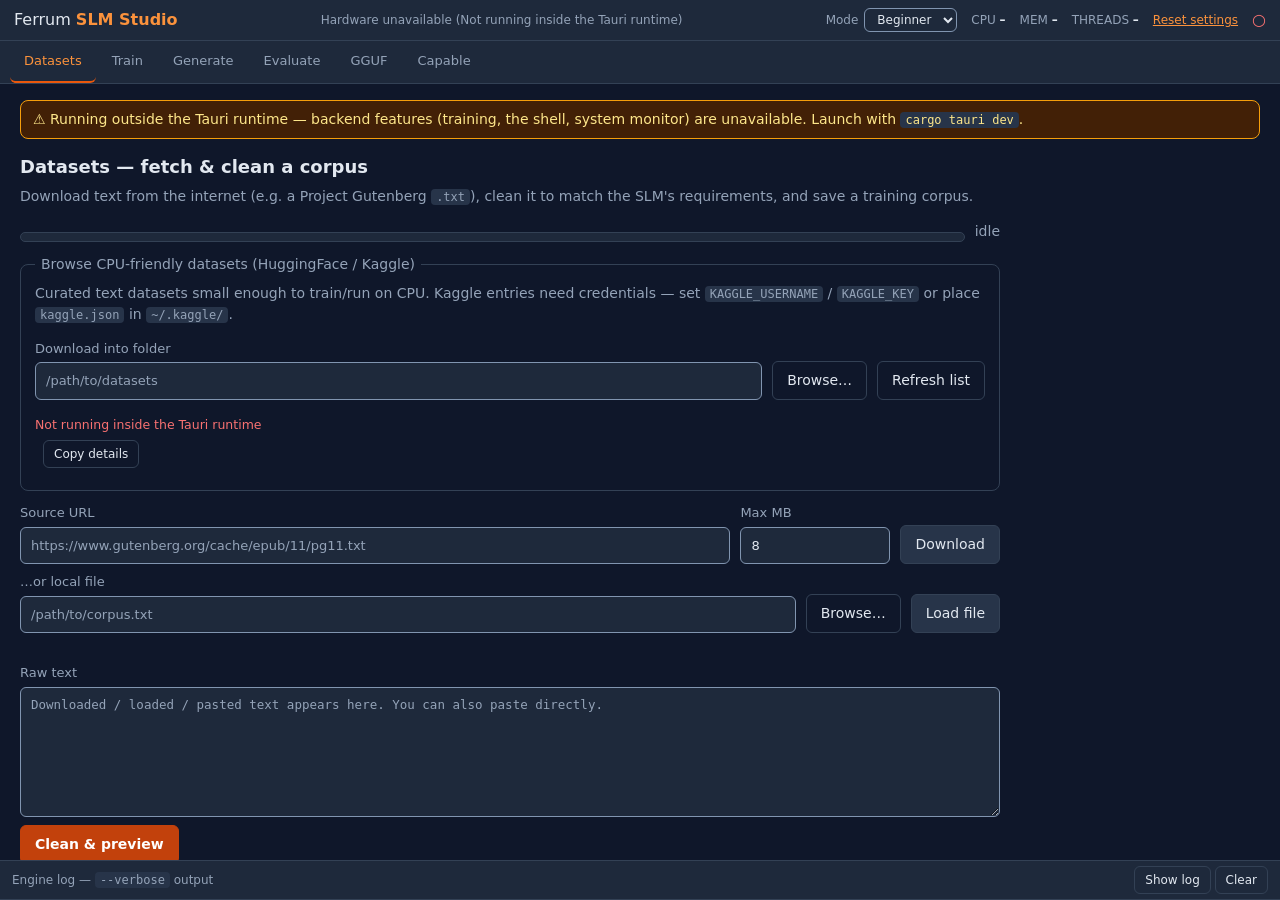
==== commit 0525955d: "feat(gui): new logo, favicon, remove legacy icon.svg; reconcile docs with 92988f2 Adds ui/favicon.ic" ====
--- a/ferrum_gui/ui/index.html
+++ b/ferrum_gui/ui/index.html
@@ -4,13 +4,13 @@
   <meta charset="UTF-8" />
   <meta name="viewport" content="width=device-width, initial-scale=1.0" />
   <title>Ferrum SLM Studio</title>
+  <link rel="icon" href="favicon.ico" sizes="any" />
   <link rel="stylesheet" href="styles.css" />
 </head>
 <body>
   <!-- ── Top bar ─────────────────────────────────────────────────────────── -->
   <header id="topbar">
     <div class="brand">
-      <img data-tip="The Ferrum logo. Ferrum SLM Studio is the desktop front end of the Ferrum engine: it trains, runs, evaluates, fine-tunes, exports and serves small language models, and every job runs on this computer's CPU; no GPU is used." src="logo.png" alt="Ferrum" width="28" height="28" />
       <span data-tip="The app name. Every tab calls the Ferrum engine library that the train_transformer and ferrum-serve command-line tools use too, and every model it writes is a GGUF file: byte-level BPE models also run in llama.cpp, Ollama and LM Studio, character-level ones only in Ferrum.">Ferrum <b>SLM Studio</b></span>
     </div>
     <div data-tip="Your hardware as the Studio detected it: CPU threads and cores, total and free RAM, and any GPU found. Ferrum is CPU-only, so a GPU is listed but never used. Free RAM is refreshed every 5 seconds; the line as it is now, which the top bar may cut short, follows." data-tip-live class="hwline muted" id="hwLine">Detecting your hardware...</div>
--- a/ferrum_gui/ui/styles.css
+++ b/ferrum_gui/ui/styles.css
@@ -1,5 +1,6 @@
 /* Ferrum SLM Studio — dark theme, rust-orange accent. Vanilla CSS, no frameworks. */
 :root {
+  color-scheme: dark;
   --bg: #0f172a;
   --bg2: #1e293b;
   --bg3: #273449;
@@ -70,6 +71,11 @@
 input[type=text], input[type=number], textarea, select {
   background: var(--bg2); color: var(--fg); border: 1px solid var(--field-line);
   border-radius: 6px; padding: 8px 10px; font: inherit;
+  color-scheme: dark;
+}
+select option, select optgroup {
+  background: var(--bg2);
+  color: #ffffff;
 }
 ::placeholder { color: var(--muted); opacity: 1; }
 
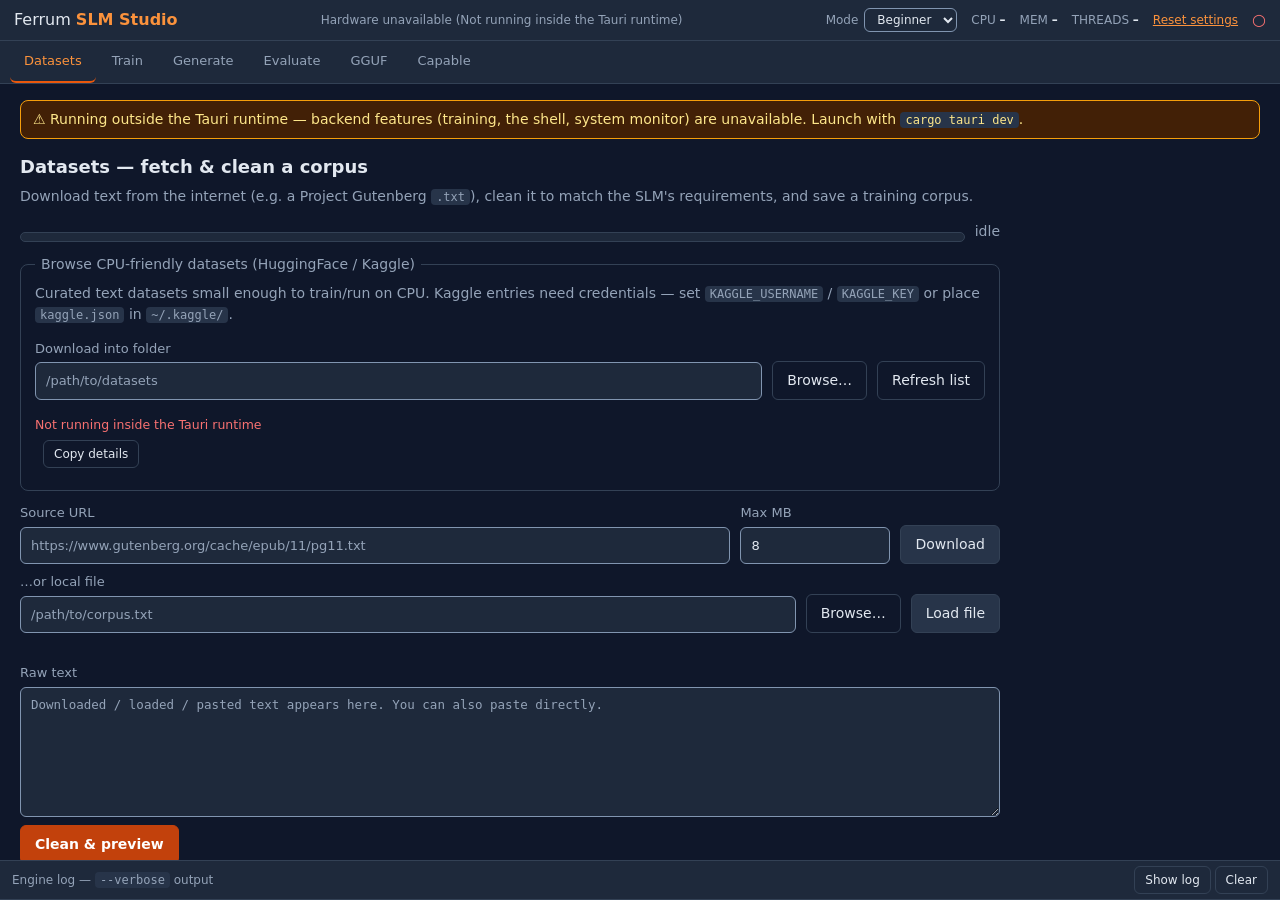
==== commit b008cdca: "feat(gui): Fine-tune tab Max seconds and Sample controls, shared stop deadline (M14) Expert-mode Max" ====
--- a/ferrum_gui/ui/index.html
+++ b/ferrum_gui/ui/index.html
@@ -251,6 +251,8 @@
         <label class="adv-only">Tokenizer file <input type="text" id="trTokenizer" placeholder="optional, e.g. tok.gguf" /></label>
         <label class="adv-only">Checkpoint file <input type="text" id="trCkpt" placeholder="optional, e.g. run.fckp" /></label>
         <label class="adv-only">Checkpoint every <input type="number" id="trCkptEvery" value="0" min="0" /></label>
+        <label class="adv-only">Max seconds (empty=off) <input type="text" id="trMaxSeconds" inputmode="decimal" placeholder="e.g. 3600" /></label>
+        <label class="adv-only">Metrics CSV file <input type="text" id="trMetricsCsv" placeholder="optional, e.g. run.csv" /></label>
       </div>
       <div class="row adv-only">
         <label class="chk"><input type="checkbox" id="trCosine" /> Cosine LR (with warmup)</label>
@@ -474,7 +476,8 @@
         <button id="ggCancel" class="ghost hidden">Stop</button>
         <span class="spinner hidden" id="ggSpin" aria-hidden="true"></span><span data-tip="The run status: inspecting, loading and generating, then done with the tokens generated, seconds, tokens per second and prompt length, or stopped, or cancelled when the size warning was declined, or error." id="ggStatus" class="muted" role="status"></span>
       </div>
-      <div data-tip="The text the imported model generated for your prompt, shown when the run ends rather than streamed. With Chat format on, the prompt was first wrapped in a chat template when one was detected from the file's metadata or architecture; otherwise it was sent as plain text. Select the text to copy it." id="ggOut" class="output" placeholder="Generated text appears here…"></div>
+      <div data-tip="Progress of the running GGUF generation, from 0 to 100 percent: tokens produced out of Max new tokens. It can stop short when the model ends its answer or a stop string matches, and it jumps to 100 percent when the run finishes." class="progress" role="progressbar" aria-label="GGUF generation progress" aria-valuemin="0" aria-valuemax="100" aria-valuenow="0"><div class="bar" id="ggBar"></div></div>
+      <div data-tip="The text the imported model generated for your prompt, appearing as it is produced and replaced by the final text when the run ends. With Chat format on, the prompt was first wrapped in a chat template when one was detected from the file's metadata or architecture; otherwise it was sent as plain text. Select the text to copy it." id="ggOut" class="output" placeholder="Generated text appears here…"></div>
     </section>
 
     <!-- ── Fine-tune (GGUF) ──────────────────────────────────────────────── -->
@@ -514,6 +517,13 @@
       </div>
       <label class="chk"><input type="checkbox" id="ftQat" /> Quantization-aware (int8) fine-tuning</label>
       <label class="chk"><input type="checkbox" id="ftForce" /> Train even if the estimate exceeds available RAM</label>
+      <div class="row adv-only">
+        <label>Max seconds (empty=off) <input type="text" id="ftMaxSeconds" inputmode="decimal" placeholder="e.g. 3600" /></label>
+        <label>Sample temperature <input type="number" id="ftTemp" value="0.8" step="0.1" min="0" /></label>
+        <label>Sample tokens <input type="number" id="ftSampleTokens" value="48" min="1" /></label>
+      </div>
+      <label class="chk adv-only"><input type="checkbox" id="ftSample" /> Generate a sample from the tuned model afterwards</label>
+      <label class="chk adv-only"><input type="checkbox" id="ftVerbose" /> Verbose (stream engine internals to the terminal)</label>
       <span data-tip="Problems with fine-tuning appear here: an empty model, corpus or output path, a number out of range, a RAM estimate above the free memory without the override, a model that cannot be trained, or an engine error during training." class="err" id="errFt" role="alert"></span>
       <div class="row">
         <button id="ftRun" class="primary">Fine-tune</button>
@@ -564,6 +574,7 @@
         <button class="ghost browse-save" id="exOutBrowse" data-target="exOut">Save as…</button>
       </div>
       <label class="chk"><input type="checkbox" id="exForce" /> Export even if the estimate exceeds available RAM</label>
+      <label class="chk adv-only"><input type="checkbox" id="exVerbose" /> Verbose (stream engine internals to the terminal)</label>
       <span data-tip="Problems with exporting appear here: an empty source or output path, a model too big for the free RAM without the override, an architecture that cannot be exported, or a file that cannot be read or written." class="err" id="errExport" role="alert"></span>
       <div class="row">
         <button id="exExport" class="primary">Export</button>
@@ -635,6 +646,17 @@
         <label>Max request body (bytes) <input type="number" id="svMaxBody" value="8388608" min="1" step="1" /></label>
         <label>Max tokens per generation <input type="number" id="svMaxTokens" value="4096" min="1" step="1" /></label>
       </div>
+      <div class="grid adv-only">
+        <label>Precision (imported GGUF)
+          <select id="svQuant">
+            <option value="int8">int8 (default)</option>
+            <option value="int4">int4 (smallest)</option>
+            <option value="f32">f32 (largest)</option>
+          </select>
+        </label>
+        <label>Repetition penalty <input type="number" id="svRepPenalty" value="1" min="0.05" max="10" step="0.05" /></label>
+      </div>
+      <label class="chk adv-only"><input type="checkbox" id="svForce" /> Load even if it may exceed available RAM</label>
       <div class="row">
         <label>Bearer token (optional on this machine) <input type="password" id="svToken" autocomplete="off" spellcheck="false" /></label>
         <button class="ghost" id="svGenToken">Generate</button>
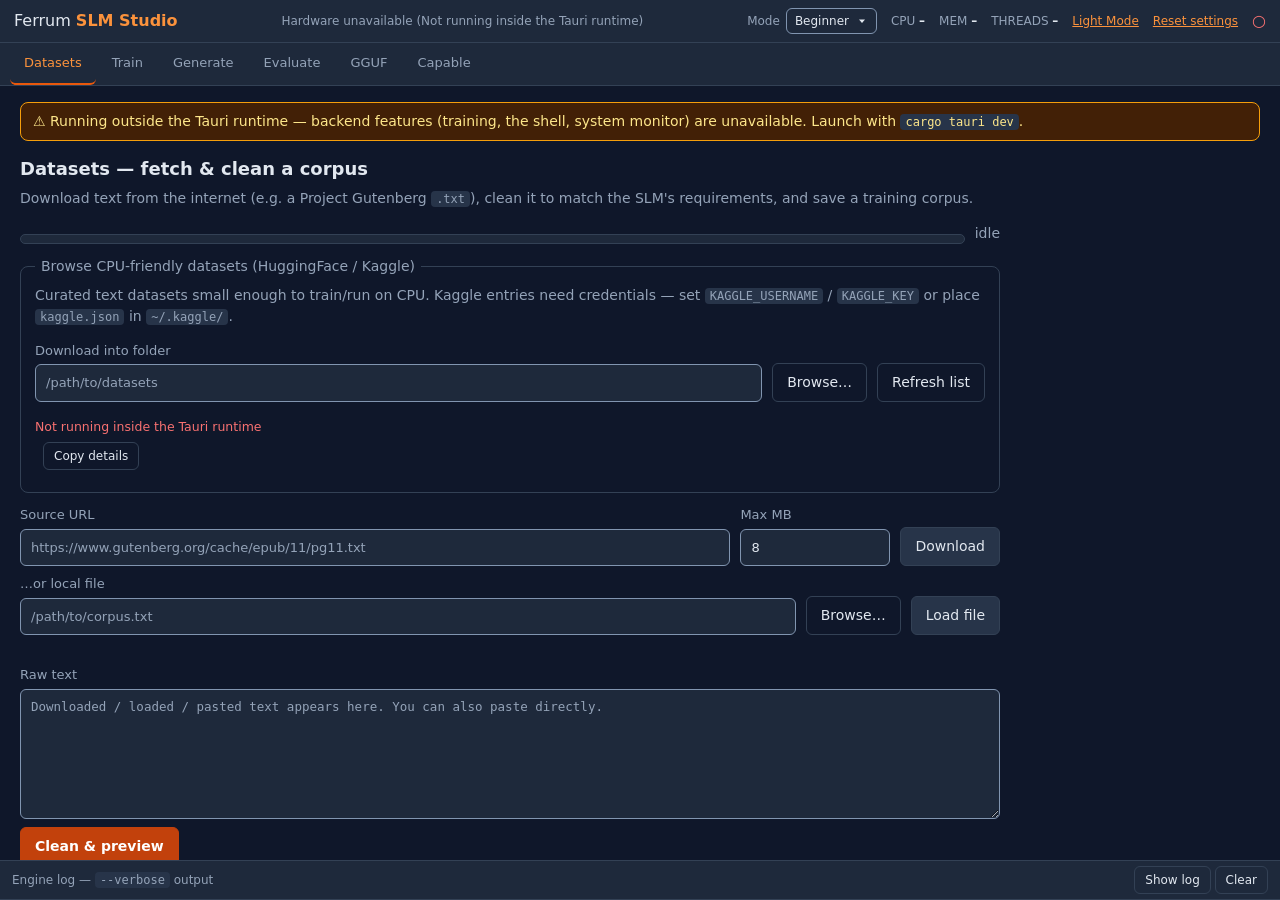
==== commit ef411651: "Add dynamic Light Mode toggle and theme-aware UI styles" ====
--- a/ferrum_gui/ui/index.html
+++ b/ferrum_gui/ui/index.html
@@ -24,6 +24,7 @@
       <span data-tip="Total CPU load of the whole machine in percent, counting every program, not only Ferrum. It is refreshed by the system monitor, every 1.5 seconds by default, and freezes when monitoring is switched off on the System tab." class="mini">CPU <b id="miniCpu">–</b></span>
       <span data-tip="Share of this machine's memory in use, in percent, counting every program. Training, fine-tuning and serving a model raise it. It is refreshed by the system monitor and freezes when monitoring is switched off on the System tab." class="mini">MEM <b id="miniMem">–</b></span>
       <span data-tip="Number of worker threads Ferrum's matrix kernels use, taken from the FERRUM_NUM_THREADS environment variable or, when that is not set, the detected core count. Generation and evaluation give identical results at any thread count; only speed changes." class="mini">THREADS <b id="miniThreads">–</b></span>
+      <button id="themeSwitch" type="button" class="linkbtn" onclick="(function(b){var l=document.documentElement.getAttribute('data-theme')!=='light';if(l){document.documentElement.setAttribute('data-theme','light');b.textContent='Dark Mode';}else{document.documentElement.removeAttribute('data-theme');b.textContent='Light Mode';}})(this)">Light Mode</button>
       <button id="resetSettings" class="linkbtn">Reset settings</button>
       <span data-tip="Backend connection. A filled green dot means the window talks to the Ferrum backend and every job works; a hollow red ring means the page runs outside the Tauri app, so training, the shell and the system monitor are unavailable." class="conn" id="connDot" role="img" aria-label="Backend not connected">○</span>
     </div>
--- a/ferrum_gui/ui/styles.css
+++ b/ferrum_gui/ui/styles.css
@@ -16,7 +16,40 @@
   --ok: #22c55e;
   --warn: #f59e0b;
   --err: #f87171;
+  --term-bg: #0b1120;
+  --term-stderr: #fca5a5;
+  --term-log: #7dd3fc;
+  --banner-bg: #422006;
+  --banner-fg: #fde68a;
+  --badge-fg: #04210f;
+  --select-arrow: url("data:image/svg+xml,%3Csvg xmlns='http://www.w3.org/2000/svg' width='12' height='12' viewBox='0 0 12 12'%3E%3Cpath fill='%23e2e8f0' d='M3 4.5L6 8l3-3.5z'/%3E%3C/svg%3E");
   --mono: ui-monospace, "SF Mono", "Cascadia Code", Menlo, Consolas, monospace;
+}
+
+html[data-theme="light"] {
+  color-scheme: light;
+  --bg: #eef2f7;
+  --bg2: #ffffff;
+  --bg3: #e4eaf2;
+  --line: #cbd5e1;
+  --fg: #162a45;
+  --muted: #475569;
+  --accent: #c2410c;
+  --accent2: #ea580c;
+  --accent-strong: #9a3412;
+  --accent-strong-hover: #7c2d12;
+  --field-line: #64748b;
+  --focus: #1e40af;
+  --ok: #15803d;
+  --warn: #b45309;
+  --err: #b91c1c;
+  --term-bg: #f8fafc;
+  --term-stderr: #b91c1c;
+  --term-log: #1e40af;
+  --banner-bg: #fef3c7;
+  --banner-fg: #78350f;
+  --badge-fg: #ffffff;
+  --select-arrow: url("data:image/svg+xml,%3Csvg xmlns='http://www.w3.org/2000/svg' width='12' height='12' viewBox='0 0 12 12'%3E%3Cpath fill='%23162a45' d='M3 4.5L6 8l3-3.5z'/%3E%3C/svg%3E");
 }
 
 * { box-sizing: border-box; }
@@ -61,7 +94,7 @@
 .muted { color: var(--muted); }
 code { font-family: var(--mono); background: var(--bg3); padding: 1px 5px; border-radius: 4px; font-size: 12px; }
 
-.banner { background: #422006; border: 1px solid var(--warn); color: #fde68a; padding: 8px 12px; border-radius: 8px; margin-bottom: 14px; }
+.banner { background: var(--banner-bg); border: 1px solid var(--warn); color: var(--banner-fg); padding: 8px 12px; border-radius: 8px; margin-bottom: 14px; }
 .hidden { display: none !important; }
 
 /* Forms */
@@ -71,11 +104,21 @@
 input[type=text], input[type=number], textarea, select {
   background: var(--bg2); color: var(--fg); border: 1px solid var(--field-line);
   border-radius: 6px; padding: 8px 10px; font: inherit;
-  color-scheme: dark;
+  color-scheme: inherit;
+}
+select {
+  appearance: none;
+  -webkit-appearance: none;
+  padding-right: 28px;
+  background-color: var(--bg2);
+  background-image: var(--select-arrow);
+  background-repeat: no-repeat;
+  background-position: right 8px center;
+  background-size: 12px 12px;
 }
 select option, select optgroup {
   background: var(--bg2);
-  color: #ffffff;
+  color: var(--fg);
 }
 ::placeholder { color: var(--muted); opacity: 1; }
 
@@ -121,11 +164,11 @@
 
 /* Output */
 .output {
-  background: #0b1120; border: 1px solid var(--line); border-radius: 8px; padding: 12px;
+  background: var(--term-bg); color: var(--fg); border: 1px solid var(--line); border-radius: 8px; padding: 12px;
   font-family: var(--mono); font-size: 13px; white-space: pre-wrap; min-height: 120px; margin-top: 8px;
 }
 .serverlog {
-  background: #0b1120; border: 1px solid var(--line); border-radius: 8px; padding: 8px 12px;
+  background: var(--term-bg); color: var(--fg); border: 1px solid var(--line); border-radius: 8px; padding: 8px 12px;
   font-family: var(--mono); font-size: 12.5px; min-height: 80px; max-height: 260px; overflow: auto;
 }
 .serverlog .line { white-space: pre-wrap; word-break: break-word; }
@@ -157,12 +200,12 @@
 .core .cbar > div { height: 100%; background: var(--accent); }
 
 /* Terminal */
-#terminal { display: flex; flex-direction: column; height: 230px; border-top: 1px solid var(--line); background: #0b1120; }
+#terminal { display: flex; flex-direction: column; height: 230px; border-top: 1px solid var(--line); background: var(--term-bg); color: var(--fg); }
 .term-head { display: flex; justify-content: space-between; align-items: center; padding: 5px 12px; background: var(--bg2); border-bottom: 1px solid var(--line); font-size: 12px; color: var(--muted); }
 .term-out { flex: 1; overflow: auto; padding: 8px 12px; font-family: var(--mono); font-size: 12.5px; white-space: pre-wrap; }
 .term-out .line { white-space: pre-wrap; word-break: break-word; }
-.term-out .stderr { color: #fca5a5; }
-.term-out .log { color: #7dd3fc; }
+.term-out .stderr { color: var(--term-stderr); }
+.term-out .log { color: var(--term-log); }
 .term-out .cmd { color: var(--accent2); }
 .term-out .sys { color: var(--muted); }
 .term-input { display: flex; align-items: center; gap: 8px; padding: 6px 12px; border-top: 1px solid var(--line); }
@@ -184,13 +227,13 @@
 .catalog { display: flex; flex-direction: column; gap: 8px; margin: 8px 0; }
 .catalog-item {
   display: flex; align-items: center; justify-content: space-between;
-  gap: 12px; padding: 8px 12px; border: 1px solid var(--border, #333);
+  gap: 12px; padding: 8px 12px; border: 1px solid var(--line);
   border-radius: 8px;
 }
 .catalog-item button { white-space: nowrap; }
 .badge {
   display: inline-block; padding: 1px 7px; border-radius: 10px;
-  font-size: 0.78em; background: var(--accent, #2d6); color: #04210f;
+  font-size: 0.78em; background: var(--accent); color: var(--badge-fg);
   text-transform: uppercase; letter-spacing: 0.03em;
 }
 
@@ -235,7 +278,7 @@
 
 /* Beginner / Expert mode & collapsible log dock */
 .mode-switch { flex-direction: row; align-items: center; gap: 6px; font-size: 12px; color: var(--muted); flex: 0 0 auto; }
-.mode-switch select { padding: 3px 8px; font-size: 12px; }
+.mode-switch select { padding: 3px 26px 3px 8px; font-size: 12px; }
 body[data-mode="beginner"] .adv-only { display: none !important; }
 #terminal.collapsed { height: auto; }
 #terminal.collapsed .term-out { display: none; }
